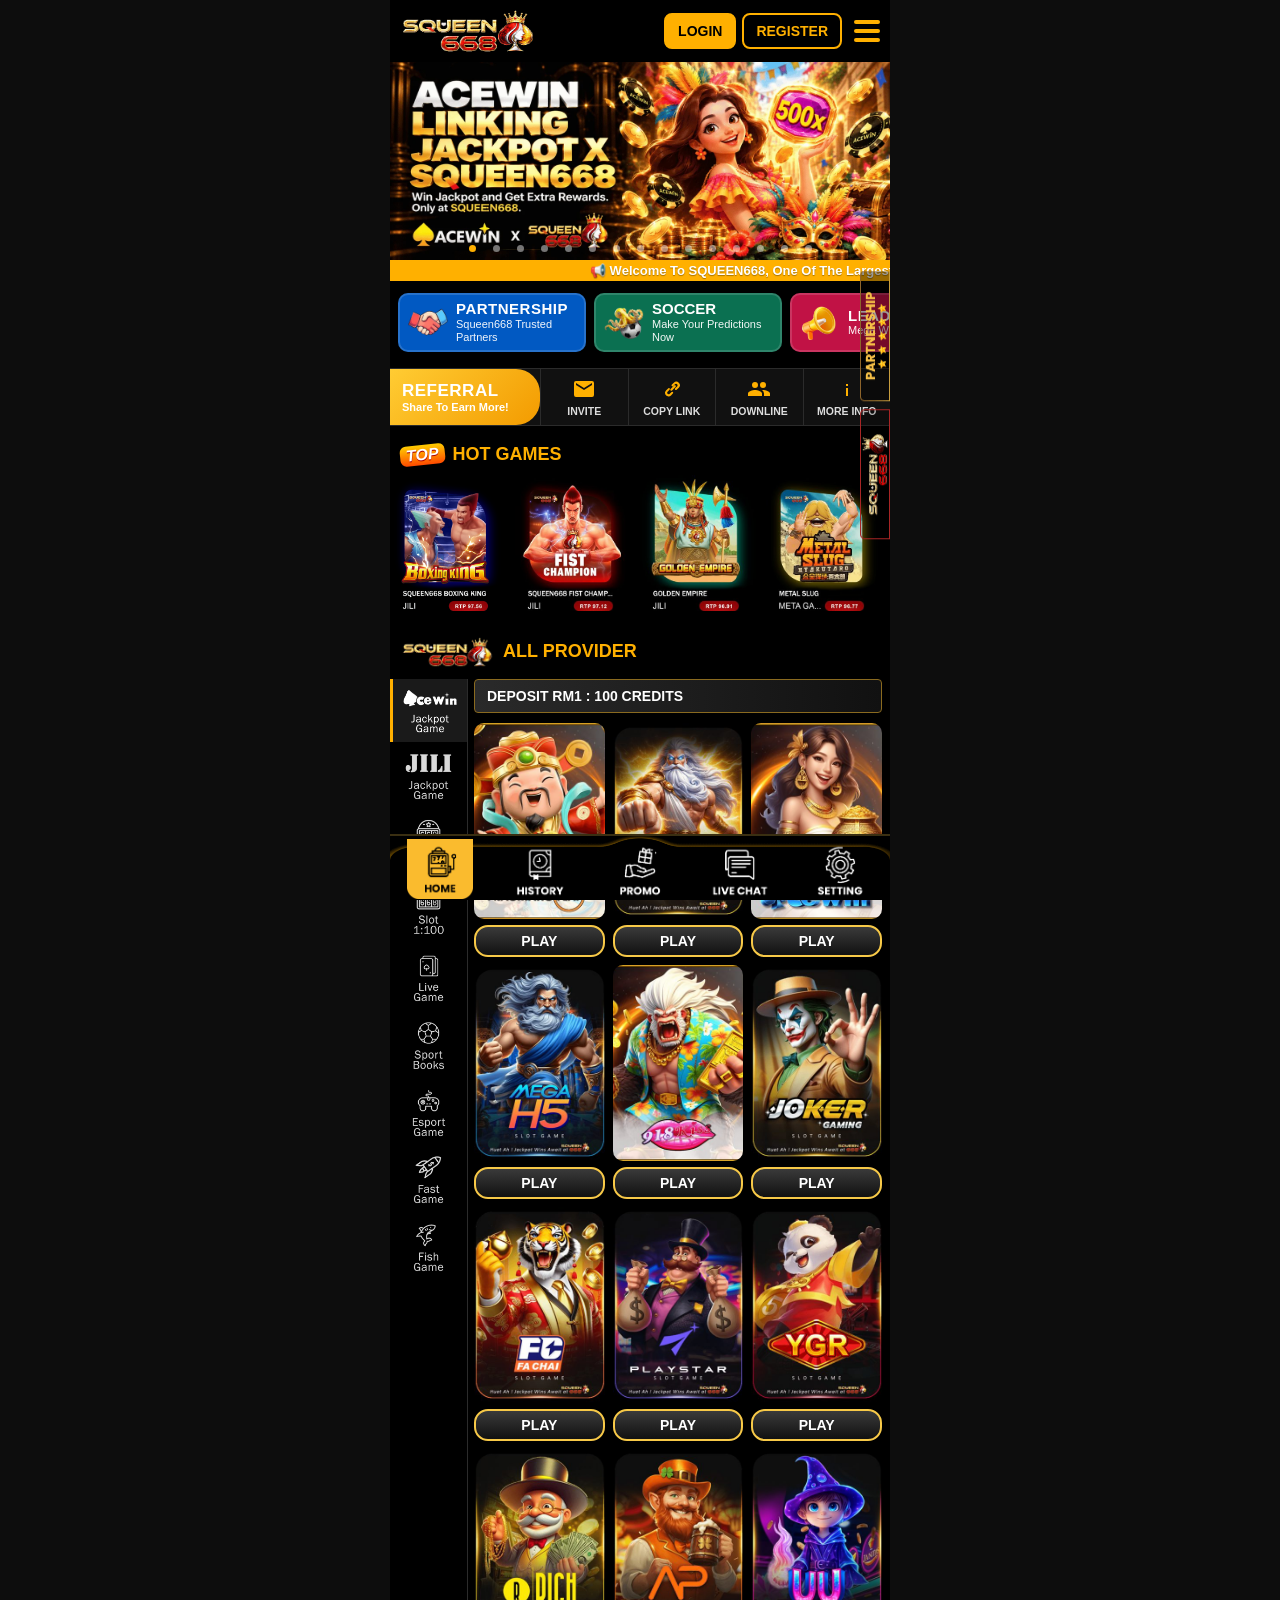
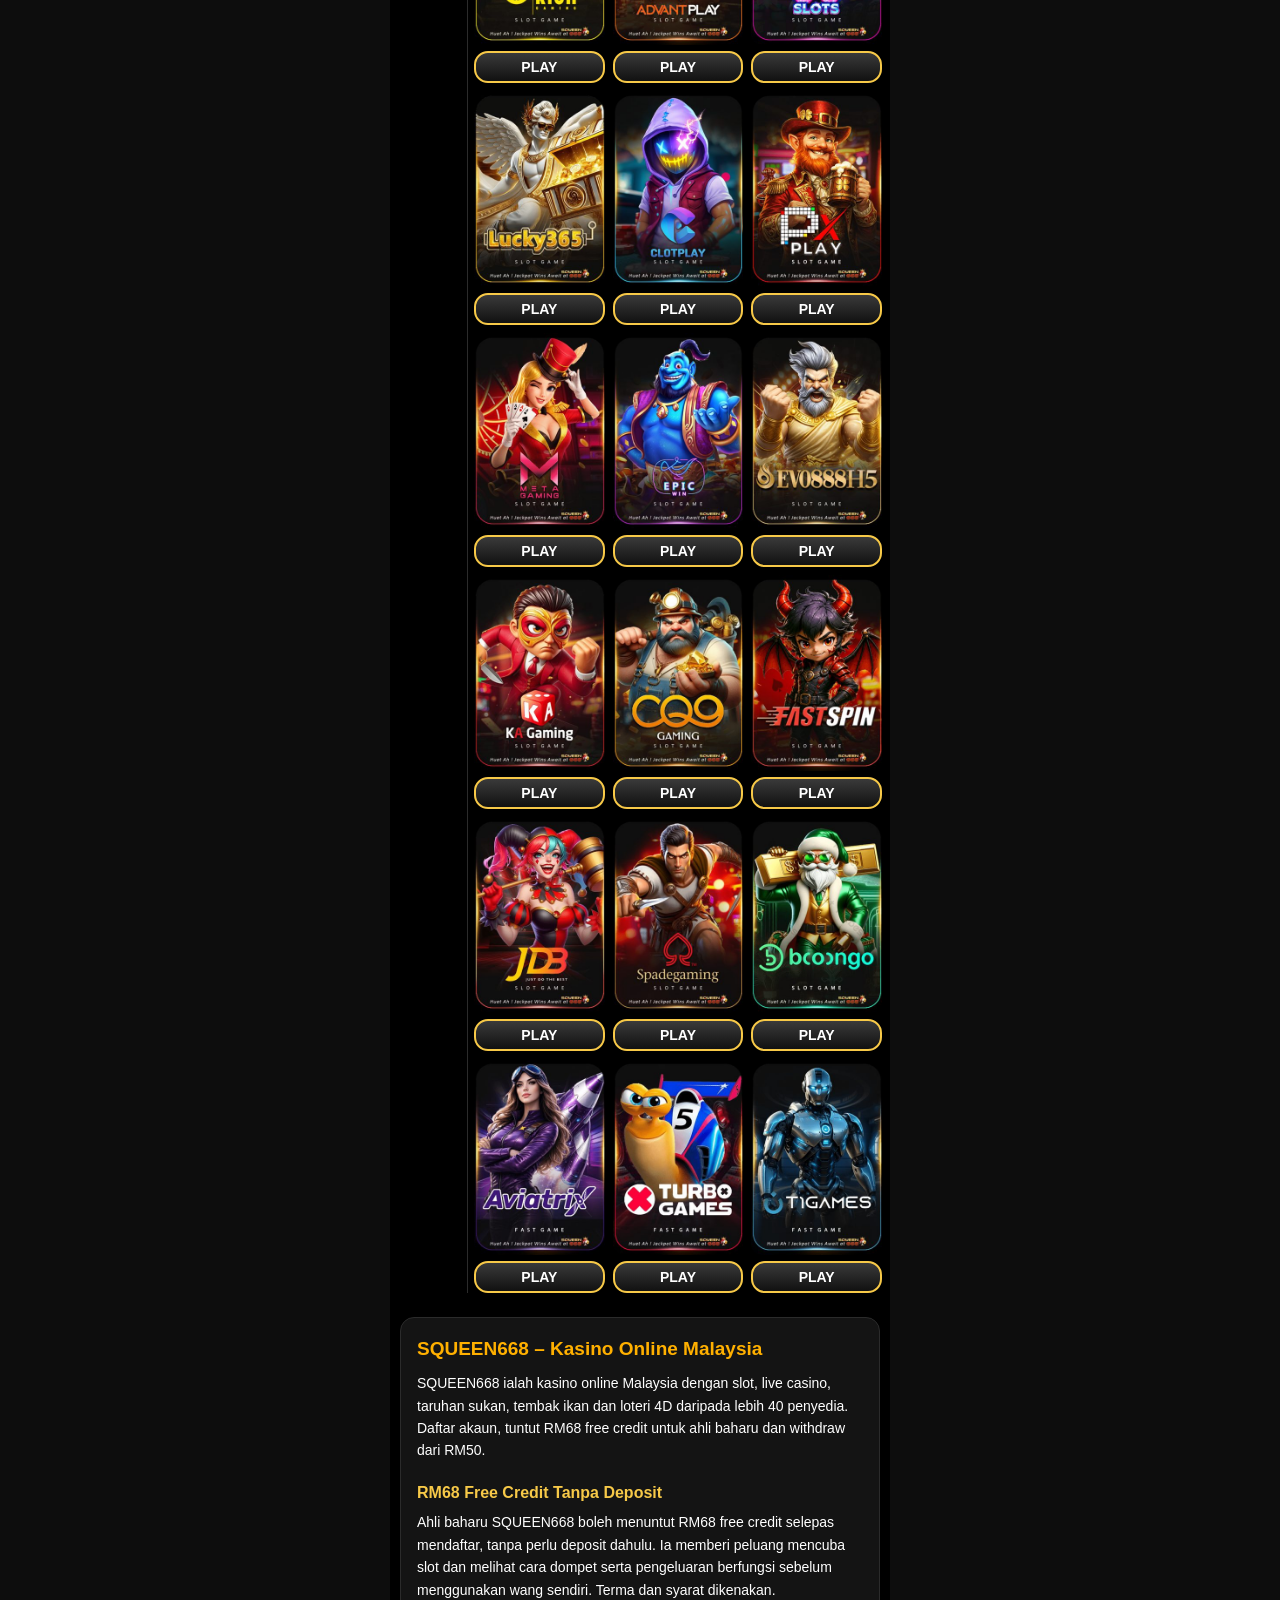
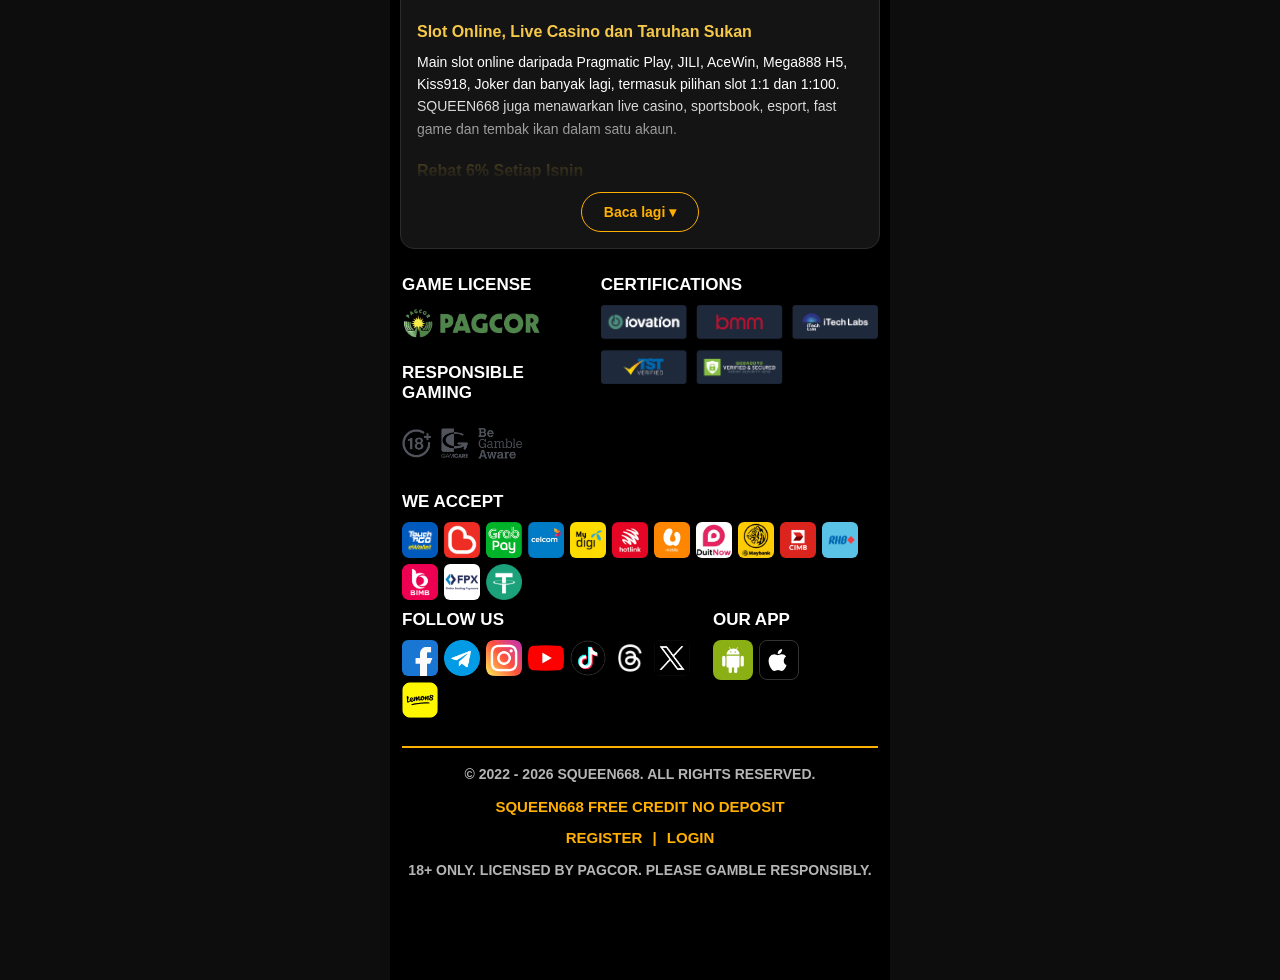
==== index.html @ 11f00fa4 "Add Malay register, deposit, app download and slot guides Co-Authored-By: Claude Opus 5.5 <noreply@a" ====
<!DOCTYPE html>
<html lang="ms">
<head>
  <meta charset="UTF-8">
  <meta name="viewport" content="width=device-width, initial-scale=1, viewport-fit=cover">
  <title>SQUEEN668 – Kasino Online Malaysia | RM68 Free Credit</title>
  <meta name="description" content="SQUEEN668 kasino online Malaysia: slot, live casino, taruhan sukan dan tembak ikan. Daftar dan tuntut RM68 free credit, rebat 6% setiap Isnin, withdraw dari RM50.">
  <meta name="robots" content="index, follow">
  <meta property="og:type" content="website">
  <meta property="og:site_name" content="SQUEEN668">
  <meta property="og:title" content="SQUEEN668 – Kasino Online Malaysia | RM68 Free Credit">
  <meta property="og:description" content="Slot, live casino, taruhan sukan dan tembak ikan. RM68 free credit untuk ahli baharu.">
  <link rel="icon" href="assets/still/logo.png">
  <meta name="theme-color" content="#000000">
  <link rel="stylesheet" href="styles.css">
</head>
<body>
  <main class="app">

    <header class="topbar">
      <a class="logo" href="./" id="logo"><img src="assets/still/logo.png" data-anim="assets/logo.gif" alt="SQUEEN668" width="400" height="143"></a>
      <a class="hbtn solid" data-link="login">LOGIN</a>
      <a class="hbtn" data-link="register">REGISTER</a>
      <a class="menu-btn" data-link="register" aria-label="Menu"><span></span><span></span><span></span></a>
    </header>

    <section class="carousel" aria-label="Promosi">
      <!-- First banner is written here (not only by script.js) so it appears
           with the first paint and the page below it never jumps. -->
      <div class="carousel-track" id="carouselTrack"><a class="slide" href="https://ppg668.cam/register.php?r=BMMTH"><img src="assets/banners/banner-4.webp" alt="Promosi SQUEEN668 1" width="1242" height="500" fetchpriority="high"></a></div>
      <div class="carousel-dots" id="carouselDots"></div>
    </section>

    <div class="marquee" aria-label="Pengumuman"><span>📢 Welcome To SQUEEN668, One Of The Largest Online Casino Platforms In Asia. With Over 10 Years Of Operation, We Offer A Stable System, Smooth Transactions &amp; Secure Gameplay. 🔔 Selamat Datang Ke SQUEEN668, Salah Satu Platform Kasino Online Terbesar Di Asia. Beroperasi Lebih 10 Tahun, Menyediakan Sistem Permainan Stabil, Transaksi Lancar &amp; Keselamatan Terjamin.</span></div>

    <nav class="promo-row" aria-label="Pautan pantas">
      <a class="promo-card" data-link="partnership" style="--c:#0159c2"><img src="assets/promo/promo-partnership.png" alt="" width="40" height="40"><span><b class="spaced">PARTNERSHIP</b><small>Squeen668 Trusted Partners</small></span></a>
      <a class="promo-card" data-link="soccer" style="--c:#0b7051"><img src="assets/promo/promo-soccer.webp" alt="" width="40" height="40"><span><b>SOCCER</b><small>Make Your Predictions Now</small></span></a>
      <a class="promo-card" data-link="leaderboard" style="--c:#c11245"><img src="assets/promo/promo-leaderboard.webp" alt="" width="40" height="40"><span><b class="spaced">LEADERBOARD</b><small>Mega Win, Are You In?</small></span></a>
      <a class="promo-card" data-link="ranking" style="--c:#4c6ceb"><img src="assets/promo/promo-ranking.webp" alt="" width="40" height="40"><span><b>RANKING</b><small>Become Squeen668 Top 30 Hero List!</small></span></a>
      <a class="promo-card" data-link="vip" style="--c:#af8c65"><img src="assets/promo/promo-vip.webp" alt="" width="40" height="40"><span><b>VIP</b><small>Enjoy Our Premium VIP Rewards</small></span></a>
    </nav>

    <section class="referral" aria-label="Referral">
      <div class="ref-title"><b>REFERRAL</b><small>Share To Earn More!</small></div>
      <div class="ref-actions">
        <button id="shareBtn"><svg viewBox="0 0 24 24"><path d="M20 4H4a2 2 0 0 0-2 2v12a2 2 0 0 0 2 2h16a2 2 0 0 0 2-2V6a2 2 0 0 0-2-2zm0 4-8 5-8-5V6l8 5 8-5z"/></svg>INVITE</button>
        <button id="copyBtn"><svg viewBox="0 0 24 24"><path d="M10.6 13.4a1 1 0 0 1 0-1.4l3.5-3.5a1 1 0 1 1 1.4 1.4L12 13.4a1 1 0 0 1-1.4 0zM8.5 19.5a3.5 3.5 0 0 1-2.5-6l2.1-2.1a1 1 0 1 1 1.4 1.4l-2.1 2.1a1.5 1.5 0 0 0 2.1 2.1l2.1-2.1a1 1 0 0 1 1.4 1.4L11 18.5a3.5 3.5 0 0 1-2.5 1zm7.4-6.5a1 1 0 0 1-.7-1.7l2.1-2.1a1.5 1.5 0 0 0-2.1-2.1l-2.1 2.1a1 1 0 0 1-1.4-1.4L13.8 5.7a3.5 3.5 0 0 1 5 5l-2.1 2.1a1 1 0 0 1-.8.2z"/></svg>COPY LINK</button>
        <a data-link="downline"><svg viewBox="0 0 24 24"><path d="M16 11a3 3 0 1 0-3-3 3 3 0 0 0 3 3zm-8 0a3 3 0 1 0-3-3 3 3 0 0 0 3 3zm0 2c-2.3 0-7 1.2-7 3.5V19h14v-2.5C15 14.2 10.3 13 8 13zm8 0h-1a4.6 4.6 0 0 1 2 3.5V19h6v-2.5c0-2.3-4.7-3.5-7-3.5z"/></svg>DOWNLINE</a>
        <a data-link="referralInfo"><svg viewBox="0 0 24 24"><path d="M11 9h2V7h-2zm0 10h2v-8h-2z"/></svg>MORE INFO</a>
      </div>
    </section>

    <section class="block">
      <h2 class="block-title"><span class="top-badge">TOP</span> HOT GAMES</h2>
      <div class="hscroll" id="hotGames"></div>
    </section>

    <section class="block">
      <h2 class="block-title"><img src="assets/still/logo.png" alt="" width="400" height="143" loading="lazy"> ALL PROVIDER</h2>
      <div class="providers">
        <div class="cat-list" id="categories"></div>
        <div class="provider-main">
          <p class="deposit-note">DEPOSIT RM1 : 100 CREDITS</p>
          <div class="game-grid" id="games"></div>
        </div>
      </div>
    </section>

    <!-- Search-engine content, folded behind "Baca lagi" by collapse.js. -->
    <section class="seo">
      <h1>SQUEEN668 – Kasino Online Malaysia</h1>
      <p>SQUEEN668 ialah kasino online Malaysia dengan slot, live casino, taruhan sukan, tembak ikan dan loteri 4D daripada lebih 40 penyedia. Daftar akaun, tuntut RM68 free credit untuk ahli baharu dan withdraw dari RM50.</p>
      <div class="collapsible">
        <h2>RM68 Free Credit Tanpa Deposit</h2>
        <p>Ahli baharu SQUEEN668 boleh menuntut RM68 free credit selepas mendaftar, tanpa perlu deposit dahulu. Ia memberi peluang mencuba slot dan melihat cara dompet serta pengeluaran berfungsi sebelum menggunakan wang sendiri. Terma dan syarat dikenakan.</p>

        <h2>Slot Online, Live Casino dan Taruhan Sukan</h2>
        <p>Main slot online daripada Pragmatic Play, JILI, AceWin, Mega888 H5, Kiss918, Joker dan banyak lagi, termasuk pilihan slot 1:1 dan 1:100. SQUEEN668 juga menawarkan live casino, sportsbook, esport, fast game dan tembak ikan dalam satu akaun.</p>

        <h2>Rebat 6% Setiap Isnin</h2>
        <p>Rebat 6% dikreditkan setiap hari Isnin berdasarkan pertaruhan slot yang layak, sama ada anda menang atau kalah. Kongsi pautan referral anda untuk mendapat ganjaran daripada downline. Semak banner promosi untuk terma terkini.</p>

        <h2>Deposit dengan Touch n Go, DuitNow, FPX dan USDT</h2>
        <p>SQUEEN668 menerima Touch 'n Go eWallet, Boost, GrabPay, DuitNow, FPX dan perbankan online Maybank, CIMB, RHB dan Bank Islam, tambah nilai telco Celcom, Digi, Maxis dan U Mobile, serta USDT. Pengeluaran minimum ialah RM50.</p>

        <h2>Panduan SQUEEN668</h2>
        <ul>
          <li><a href="register">Panduan daftar dan login SQUEEN668</a></li>
          <li><a href="deposit">Panduan deposit dan withdraw SQUEEN668</a></li>
          <li><a href="app-download">Panduan muat turun app SQUEEN668 (APK &amp; iOS)</a></li>
          <li><a href="slot-games">Slot SQUEEN668: Pragmatic Play, JILI, AceWin, Mega888 dan Kiss918</a></li>
        </ul>
      </div>
    </section>

    <footer class="footer">
      <div class="footer-cols">
        <div>
          <h3>GAME LICENSE</h3>
          <img src="assets/pagcor.png" alt="PAGCOR" width="140" height="40" loading="lazy">
          <h3>RESPONSIBLE GAMING</h3>
          <img src="assets/resp.png" alt="18+, GamCare, BeGambleAware" width="467" height="235" loading="lazy" class="resp">
        </div>
        <div>
          <h3>CERTIFICATIONS</h3>
          <img src="assets/cert.png" alt="iovation, bmm, iTech Labs, TST verified, GoDaddy verified and secured" width="1141" height="325" loading="lazy">
        </div>
      </div>
      <h3>WE ACCEPT</h3>
      <div class="icons" id="payments"></div>
      <div class="footer-cols follow-row">
        <div>
          <h3>FOLLOW US</h3>
          <div class="icons" id="socials"></div>
        </div>
        <div>
          <h3>OUR APP</h3>
          <div class="app-btns">
            <a class="app-btn android" data-link="androidApp" aria-label="Android app"><svg viewBox="0 0 24 24"><path d="M6 18a1 1 0 0 0 1 1h1v3.5a1.5 1.5 0 0 0 3 0V19h2v3.5a1.5 1.5 0 0 0 3 0V19h1a1 1 0 0 0 1-1V8H6zM3.5 8A1.5 1.5 0 0 0 2 9.5v7a1.5 1.5 0 0 0 3 0v-7A1.5 1.5 0 0 0 3.5 8zm17 0A1.5 1.5 0 0 0 19 9.5v7a1.5 1.5 0 0 0 3 0v-7A1.5 1.5 0 0 0 20.5 8zm-5-5.8.9-1.6a.3.3 0 0 0-.5-.3l-.9 1.7a6.4 6.4 0 0 0-5 0l-1-1.7a.3.3 0 0 0-.5.3l.9 1.6A5.4 5.4 0 0 0 6 7h12a5.4 5.4 0 0 0-2.5-4.8zM10 5.2a.6.6 0 1 1 .6-.6.6.6 0 0 1-.6.6zm4 0a.6.6 0 1 1 .6-.6.6.6 0 0 1-.6.6z"/></svg></a>
            <a class="app-btn ios" data-link="iosApp" aria-label="iOS app"><svg viewBox="0 0 24 24"><path d="M16.4 12.6c0-2.6 2.1-3.8 2.2-3.9a4.8 4.8 0 0 0-3.8-2c-1.6-.2-3.1.9-3.9.9s-2-.9-3.4-.9a5 5 0 0 0-4.2 2.6c-1.8 3.1-.5 7.7 1.3 10.2.9 1.2 1.9 2.6 3.2 2.6s1.8-.8 3.3-.8 2 .8 3.4.8 2.3-1.3 3.1-2.5a11 11 0 0 0 1.4-2.9 4.5 4.5 0 0 1-2.6-4.1zM13.9 5a4.4 4.4 0 0 0 1-3.2 4.6 4.6 0 0 0-3 1.5 4.3 4.3 0 0 0-1.1 3.1A3.8 3.8 0 0 0 13.9 5z"/></svg></a>
          </div>
        </div>
      </div>
      <p class="copyright">© 2022 - 2026 SQUEEN668. ALL RIGHTS RESERVED.</p>
      <p class="tagline">SQUEEN668 FREE CREDIT NO DEPOSIT</p>
      <p class="links"><a data-link="register">REGISTER</a> | <a data-link="login">LOGIN</a></p>
      <p class="footer-note">18+ ONLY. LICENSED BY PAGCOR. PLEASE GAMBLE RESPONSIBLY.</p>
    </footer>
  </main>

  <div class="side-tabs">
    <a data-link="partnership"><img src="assets/float-partnership.png" alt="Partnership" width="60" height="259"></a>
    <a data-link="partnership"><img src="assets/float-sq.png" alt="SQUEEN668" width="60" height="260"></a>
  </div>

  <nav class="bottom-nav">
    <a href="./" class="on"><img src="assets/still/nav1-on.png" data-anim="assets/nav/nav1-on.gif" alt="Home" width="277" height="251"></a>
    <a data-link="history"><img src="assets/still/nav2.png" data-anim="assets/nav/nav2.gif" alt="History" width="277" height="251"></a>
    <a data-link="promo"><img src="assets/still/nav3.png" data-anim="assets/nav/nav3.gif" alt="Promo" width="277" height="251"></a>
    <a data-link="liveChat"><img src="assets/still/nav4.png" data-anim="assets/nav/nav4.gif" alt="Live chat" width="277" height="251"></a>
    <a data-link="settings"><img src="assets/still/nav5.png" data-anim="assets/nav/nav5.gif" alt="Setting" width="277" height="251"></a>
  </nav>

  <div class="toast" id="toast" role="status"></div>

  <script src="config.js"></script>
  <script src="script.js"></script>
  <script src="collapse.js"></script>
  <script src="animate.js"></script>
</body>
</html>
---- styles.css ----
:root {
  --bg: #000;
  --panel: #141414;
  --line: #2b2b2b;
  --gold: #ffb000;
  --gold-soft: #f7c948;
  --text: #fff;
  --muted: #b5b5b5;
  --app-width: 500px;
  --nav-height: 66px;
}

* { box-sizing: border-box; margin: 0; padding: 0; }

html { scroll-behavior: smooth; }

body {
  font-family: "Segoe UI", Arial, Helvetica, sans-serif;
  background: #0d0d0d;
  color: var(--text);
  -webkit-tap-highlight-color: transparent;
}

a { color: inherit; text-decoration: none; }
button { font: inherit; color: inherit; cursor: pointer; border: 0; background: none; }
img { display: block; max-width: 100%; height: auto; }

.app {
  display: block;
  max-width: var(--app-width);
  margin: 0 auto;
  min-height: 100vh;
  background: var(--bg);
  padding-bottom: calc(var(--nav-height) + 16px + env(safe-area-inset-bottom));
  overflow-x: hidden;
}

/* ---------- Top bar ---------- */
.topbar {
  position: sticky;
  top: 0;
  z-index: 30;
  display: flex;
  align-items: center;
  gap: 6px;
  padding: 6px 8px;
  min-height: 62px;
  background: #000;
}
.logo { margin-right: auto; }
.logo img { height: 50px; width: auto; }
.hbtn { padding: 8px 12px; border: 2px solid var(--gold); border-radius: 8px; color: var(--gold); font-size: 14px; font-weight: 800; white-space: nowrap; }
.hbtn.solid { background: var(--gold); color: #000; }
.menu-btn { display: grid; gap: 5px; padding: 6px 2px 6px 6px; }
.menu-btn span { display: block; width: 26px; height: 4px; border-radius: 2px; background: var(--gold); }

/* ---------- Carousel ---------- */
.carousel { position: relative; }
.carousel-track { display: flex; overflow-x: auto; scroll-snap-type: x mandatory; scrollbar-width: none; }
.carousel-track::-webkit-scrollbar { display: none; }
.slide { flex: 0 0 100%; min-width: 0; scroll-snap-align: start; aspect-ratio: 1198 / 475; overflow: hidden; }
.slide img { width: 100%; height: 100%; max-width: none; object-fit: cover; }
.carousel-dots { position: absolute; bottom: 0; left: 0; right: 0; display: flex; justify-content: center; flex-wrap: wrap; }
/* Small dot, but a 24px tap area around it. */
.carousel-dots button { width: 24px; height: 24px; padding: 8.5px; border-radius: 50%; background-color: rgba(255, 255, 255, .45); background-clip: content-box; }
.carousel-dots button.active { background-color: var(--gold); }

/* ---------- Marquee ---------- */
.marquee { background: var(--gold); color: #fff; overflow: hidden; white-space: nowrap; font-size: 13px; font-weight: 700; padding: 3px 0; text-shadow: 0 1px 1px rgba(0, 0, 0, .35); }
.marquee span { display: inline-block; padding-left: 40%; animation: marquee 45s linear infinite; }
@keyframes marquee { to { transform: translateX(-100%); } }

/* ---------- Quick links ---------- */
.promo-row { display: flex; gap: 8px; overflow-x: auto; padding: 12px 8px; scrollbar-width: none; }
.promo-row::-webkit-scrollbar { display: none; }
.promo-card { flex: 0 0 188px; display: flex; align-items: center; gap: 8px; padding: 8px 10px; border-radius: 10px; background: var(--c); box-shadow: inset 0 0 0 2px rgba(255, 255, 255, .15); }
.promo-card img { width: 40px; height: 40px; object-fit: contain; flex-shrink: 0; }
.promo-card b { display: block; font-size: 15px; line-height: 1.1; }
.promo-card b.spaced { letter-spacing: .5px; }
.promo-card small { display: block; font-size: 11px; line-height: 1.2; opacity: .95; }

/* ---------- Referral bar ---------- */
.referral { display: flex; margin: 4px 0 0; background: #111; border-top: 1px solid var(--line); border-bottom: 1px solid var(--line); }
.ref-title { flex: 0 0 30%; display: flex; flex-direction: column; justify-content: center; padding: 10px 12px; background: linear-gradient(135deg, #ffcc33, #f39b00); color: #fff; border-radius: 0 24px 24px 0; }
.ref-title b { font-size: 17px; letter-spacing: .5px; }
.ref-title small { font-size: 11px; font-weight: 700; }
.ref-actions { flex: 1; display: grid; grid-template-columns: repeat(4, 1fr); }
.ref-actions > * { display: flex; flex-direction: column; align-items: center; justify-content: center; gap: 4px; padding: 8px 2px; font-size: 10.5px; white-space: nowrap; font-weight: 700; color: #ddd; border-left: 1px solid var(--line); }
.ref-actions svg { width: 24px; height: 24px; fill: var(--gold); }
.ref-actions > :hover { background: #1c1c1c; }

/* ---------- Game sections ---------- */
.block { margin-top: 18px; }
.block-title { display: flex; align-items: center; gap: 8px; padding: 0 10px 10px; font-size: 18px; font-weight: 700; color: var(--gold); }
.block-title img { height: 34px; width: auto; }
.top-badge { background: linear-gradient(180deg, #ffcc00, #ff4a00); color: #fff; font-size: 16px; font-style: italic; font-weight: 900; padding: 1px 6px; border-radius: 6px; transform: rotate(-6deg); text-shadow: 0 1px 0 #a00; }
.hscroll { display: flex; gap: 10px; overflow-x: auto; padding: 0 10px 6px; scroll-snap-type: x proximity; scrollbar-width: none; }
.hscroll::-webkit-scrollbar { display: none; }
.hot { flex: 0 0 24%; scroll-snap-align: start; }

.providers { display: flex; gap: 6px; padding-right: 8px; }
.cat-list { flex: 0 0 78px; display: grid; align-content: start; gap: 2px; border-right: 1px solid var(--line); }
.cat { display: block; padding: 4px 6px; opacity: .85; }
.cat.on { opacity: 1; background: #1a1a1a; border-left: 3px solid var(--gold); }
.cat img { width: 100%; height: auto; }
.provider-main { flex: 1; min-width: 0; }
.deposit-note { margin-bottom: 10px; padding: 8px 12px; border: 1px solid #8a6a1f; border-radius: 4px; background: linear-gradient(90deg, #2a2a2a, #111); font-size: 14px; font-weight: 800; }
.game-grid { display: grid; grid-template-columns: repeat(3, 1fr); gap: 8px; }
.game { display: block; }
.game img { width: 100%; aspect-ratio: 2 / 3; object-fit: cover; border-radius: 10px; }
.play { display: block; margin-top: 6px; padding: 6px 0; border: 2px solid var(--gold-soft); border-radius: 14px; background: linear-gradient(180deg, #3a3a3a, #111); text-align: center; font-size: 14px; font-weight: 800; }
.hot, .cat, .game, .promo-card { transition: transform .1s, filter .15s; }
.hot:hover, .game:hover, .promo-card:hover { filter: brightness(1.12); }
.game:active, .promo-card:active { transform: scale(.97); }

/* ---------- Keyword text ---------- */
.seo { margin: 24px 10px 0; padding: 16px; border: 1px solid var(--line); border-radius: 14px; background: var(--panel); font-size: 14px; line-height: 1.6; }
.seo h1 { font-size: 19px; margin-bottom: 8px; color: var(--gold); }
.seo h2 { font-size: 16px; color: var(--gold-soft); margin: 18px 0 6px; }
.seo a { color: var(--gold); text-decoration: underline; }
.seo ol, .seo ul { padding-left: 20px; }
.seo ul { list-style: disc; }
.seo li { margin-bottom: 6px; }
.guide { margin-top: 14px; }
.guide .crumbs { font-size: 12px; color: var(--muted); margin-bottom: 8px; }
.guide .crumbs a { color: var(--muted); }
.guide-btns { display: grid; grid-template-columns: 1fr 1fr; gap: 10px; margin-top: 18px; }
.guide-btns .hbtn { text-align: center; padding: 12px; text-decoration: none; }
.guide-btns .hbtn.solid { color: #000; }

/* Long sections fold to a preview; collapse.js adds the toggle button. */
.collapsible { position: relative; max-height: 320px; overflow: hidden; }
.collapsible:not(.open)::after { content: ""; position: absolute; left: 0; right: 0; bottom: 0; height: 90px; background: linear-gradient(rgba(20, 20, 20, 0), var(--panel)); pointer-events: none; }
.collapsible.open { max-height: none; }
.toggle-btn { display: block; margin: 10px auto 0; padding: 8px 22px; border: 1px solid var(--gold); border-radius: 20px; color: var(--gold); font-size: 14px; font-weight: 700; }
.toggle-btn:hover { background: rgba(255, 176, 0, .1); }

/* ---------- Footer ---------- */
.footer { padding: 26px 12px 20px; }
.footer h3 { font-size: 17px; font-weight: 800; margin: 18px 0 10px; }
.footer-cols { display: grid; grid-template-columns: 1fr 1.5fr; gap: 14px; }
.footer-cols h3:first-child { margin-top: 0; }
.footer-cols .resp { max-width: 120px; }
.icons { display: flex; flex-wrap: wrap; gap: 6px; }
.icons img { width: 36px; height: 36px; object-fit: contain; border-radius: 6px; }
.follow-row { grid-template-columns: 1.8fr 1fr; margin-top: 10px; }
.app-btns { display: flex; gap: 6px; }
.app-btn { display: grid; place-items: center; width: 40px; height: 40px; border-radius: 8px; }
.app-btn svg { width: 26px; height: 26px; fill: #fff; }
.app-btn.android { background: #8bb016; }
.app-btn.ios { background: #000; border: 1px solid #333; }
.copyright { margin-top: 28px; padding-top: 18px; border-top: 2px solid var(--gold); text-align: center; font-size: 14px; color: var(--muted); font-weight: 700; }
.tagline { margin-top: 16px; text-align: center; font-size: 15px; font-weight: 800; color: var(--gold); }
.links { margin-top: 14px; text-align: center; font-size: 15px; font-weight: 800; color: var(--gold); }
.links a { padding: 4px 6px; }
.footer-note { margin-top: 16px; text-align: center; font-size: 14px; color: var(--muted); font-weight: 600; }

/* ---------- Floating side tabs ---------- */
.side-tabs { position: fixed; right: max(0px, calc(50% - var(--app-width) / 2)); top: 45%; transform: translateY(-50%); z-index: 20; display: grid; gap: 8px; }
.side-tabs img { width: 30px; height: auto; }

/* ---------- Bottom nav ---------- */
.bottom-nav {
  position: fixed;
  left: 50%;
  bottom: 0;
  transform: translateX(-50%);
  z-index: 40;
  width: 100%;
  max-width: var(--app-width);
  height: calc(var(--nav-height) + env(safe-area-inset-bottom));
  padding-bottom: env(safe-area-inset-bottom);
  display: grid;
  grid-template-columns: repeat(5, 1fr);
  background: #000 url("assets/footer-bg.png") center top / 100% var(--nav-height) no-repeat;
  border-top: 2px solid #3a2f12;
}
.bottom-nav a { display: grid; place-items: center; height: var(--nav-height); transition: filter .15s, transform .1s; }
.bottom-nav img { height: calc(var(--nav-height) - 6px); width: auto; }
.bottom-nav a:active { transform: scale(.95); }

/* ---------- Toast ---------- */
.toast { position: fixed; left: 50%; bottom: calc(var(--nav-height) + 24px); transform: translateX(-50%); z-index: 50; background: rgba(40, 40, 40, .95); color: #fff; padding: 10px 18px; border-radius: 20px; font-size: 14px; opacity: 0; pointer-events: none; transition: opacity .2s; }
.toast.show { opacity: 1; }

@media (max-width: 380px) {
  .hbtn { padding: 7px 8px; font-size: 13px; }
  .logo img { height: 42px; }
}

@media (prefers-reduced-motion: reduce) {
  .marquee span { animation: none; padding-left: 12px; }
}
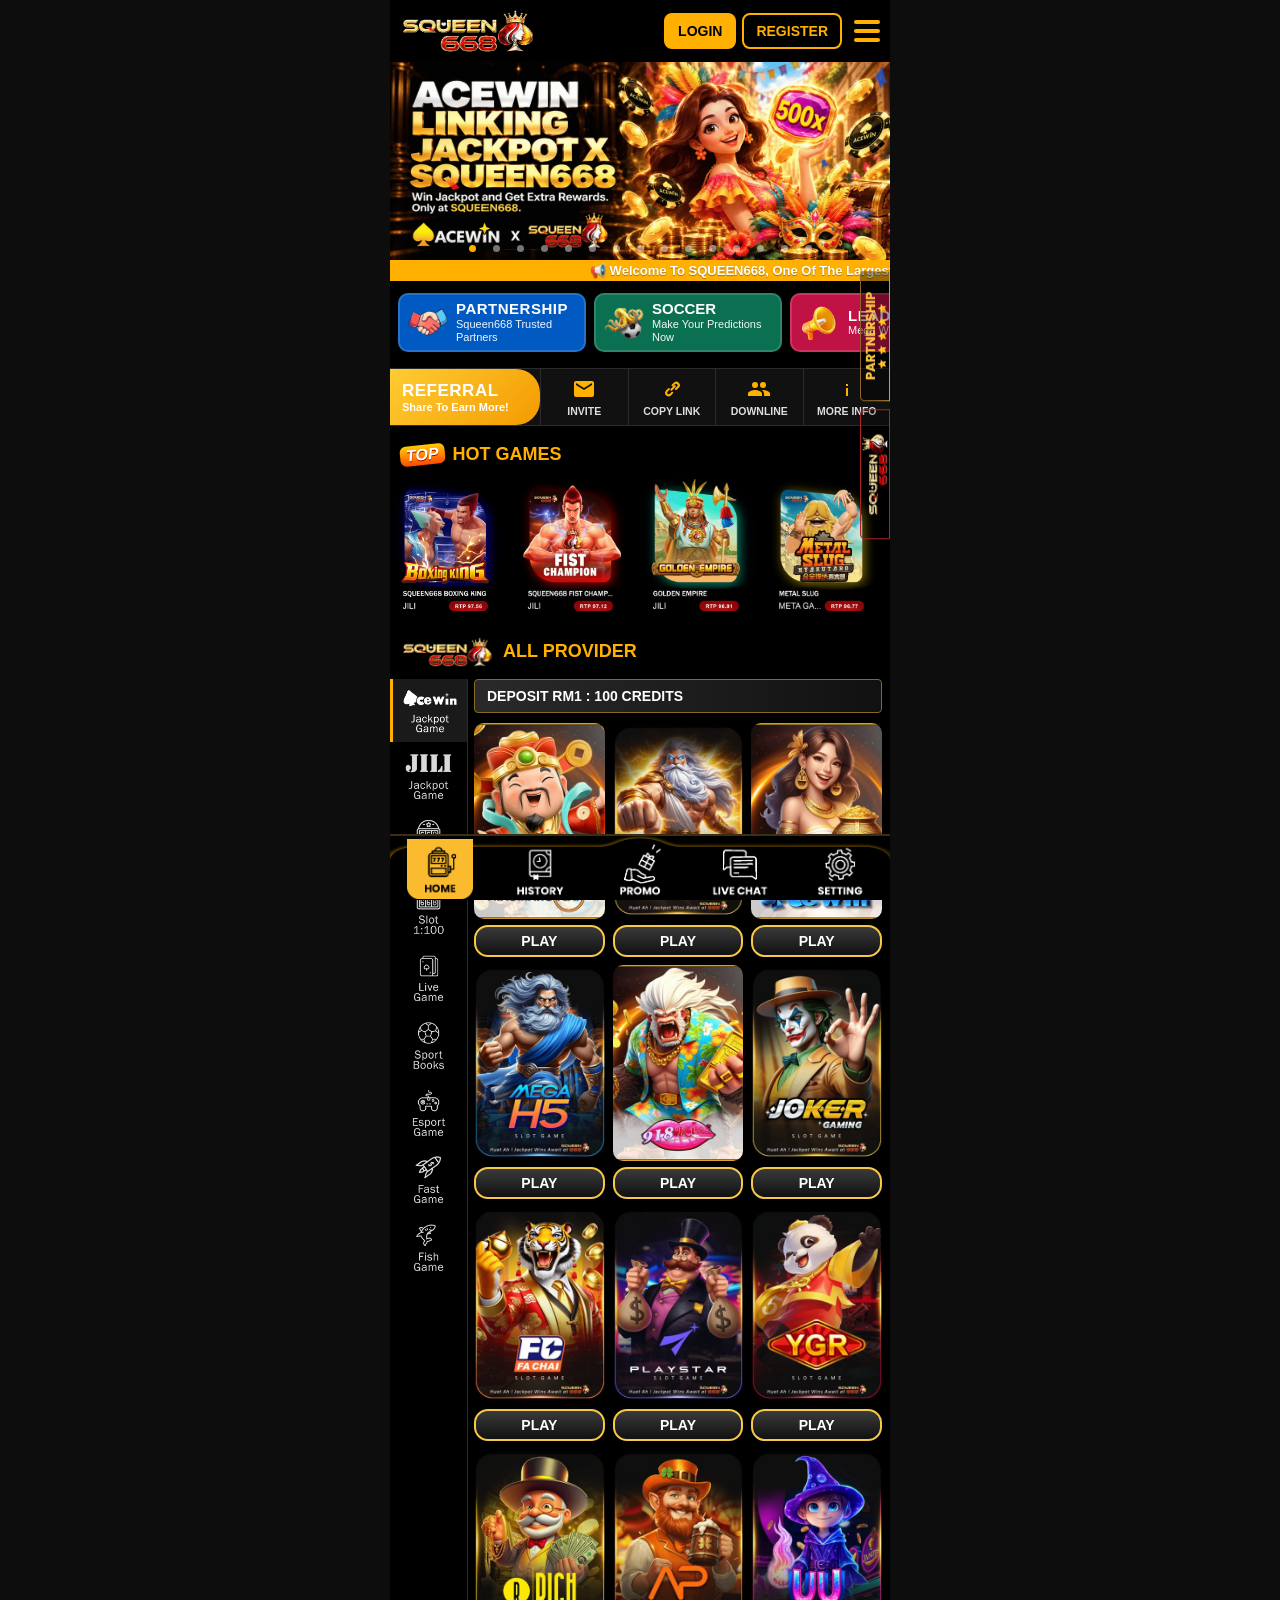
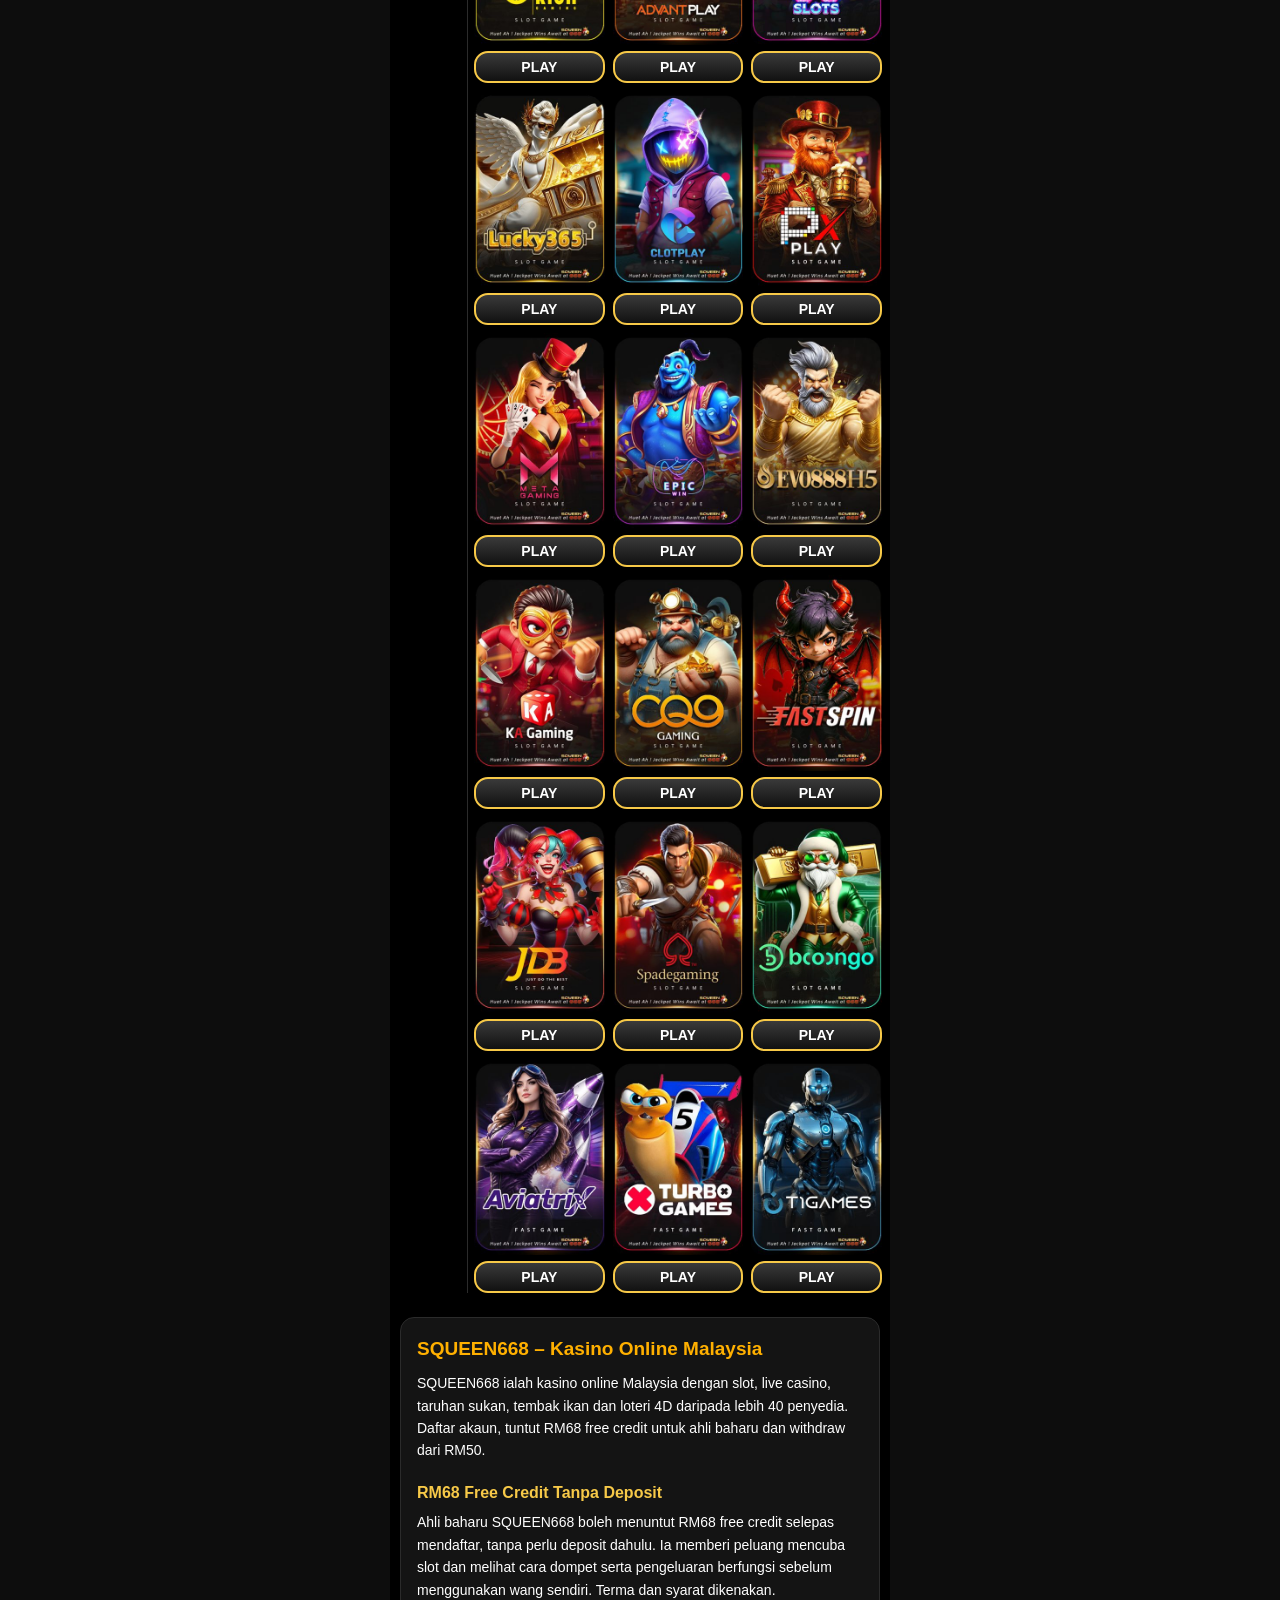
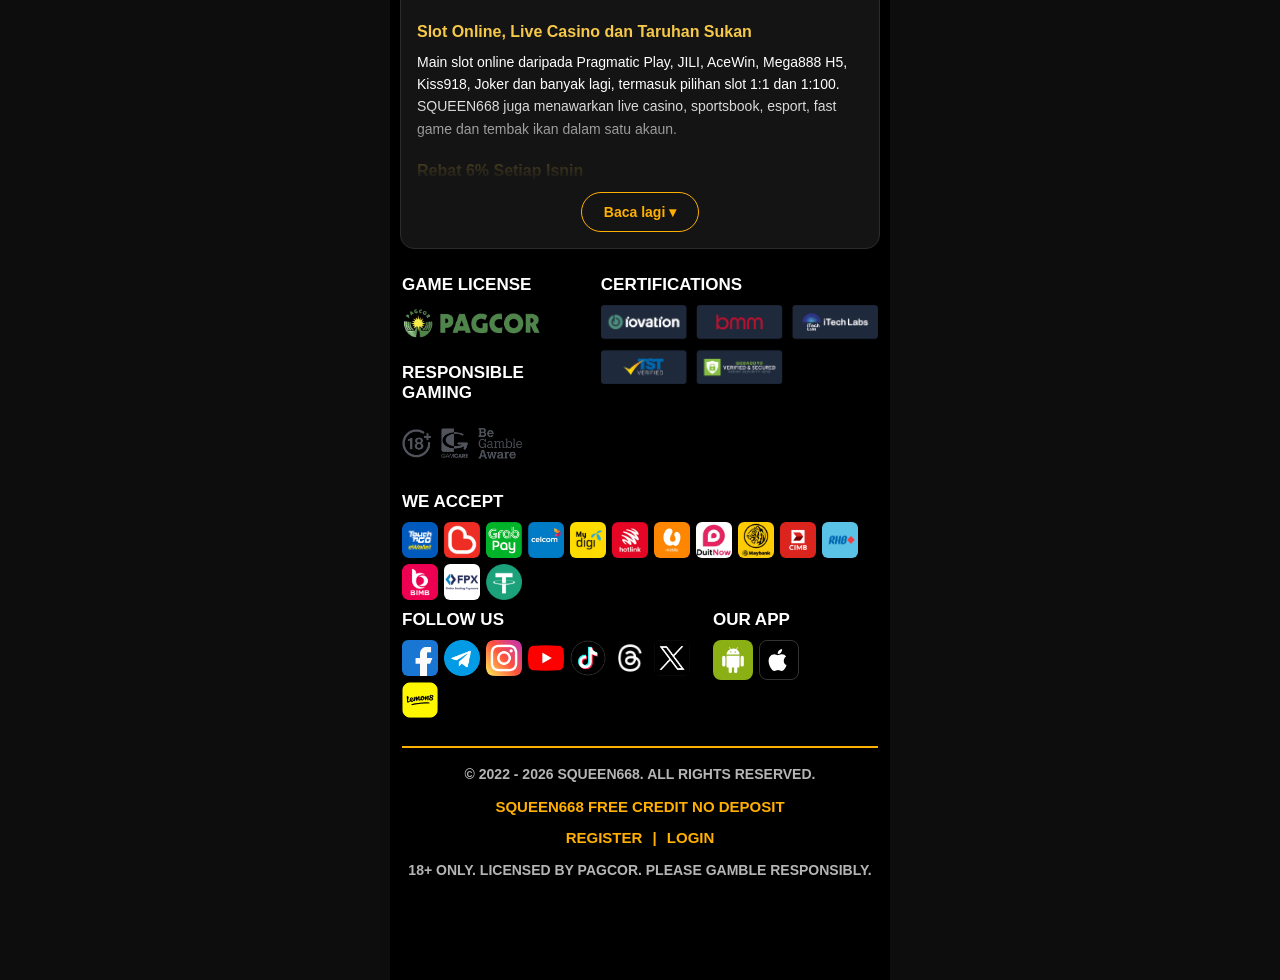
==== commit 9fc80011: "Add canonical URLs, sitemap and robots.txt for squeen668.online Co-Authored-By: Claude Opus 5.5 <nor" ====
--- a/index.html
+++ b/index.html
@@ -6,12 +6,16 @@
   <title>SQUEEN668 – Kasino Online Malaysia | RM68 Free Credit</title>
   <meta name="description" content="SQUEEN668 kasino online Malaysia: slot, live casino, taruhan sukan dan tembak ikan. Daftar dan tuntut RM68 free credit, rebat 6% setiap Isnin, withdraw dari RM50.">
   <meta name="robots" content="index, follow">
+  <link rel="canonical" href="https://www.squeen668.online/">
   <meta property="og:type" content="website">
   <meta property="og:site_name" content="SQUEEN668">
   <meta property="og:title" content="SQUEEN668 – Kasino Online Malaysia | RM68 Free Credit">
   <meta property="og:description" content="Slot, live casino, taruhan sukan dan tembak ikan. RM68 free credit untuk ahli baharu.">
+  <meta property="og:url" content="https://www.squeen668.online/">
+  <meta property="og:image" content="https://www.squeen668.online/assets/banners/banner-4.webp">
   <link rel="icon" href="assets/still/logo.png">
   <meta name="theme-color" content="#000000">
+  <link rel="preload" as="image" href="assets/banners/banner-4.webp" fetchpriority="high">
   <link rel="stylesheet" href="styles.css">
 </head>
 <body>
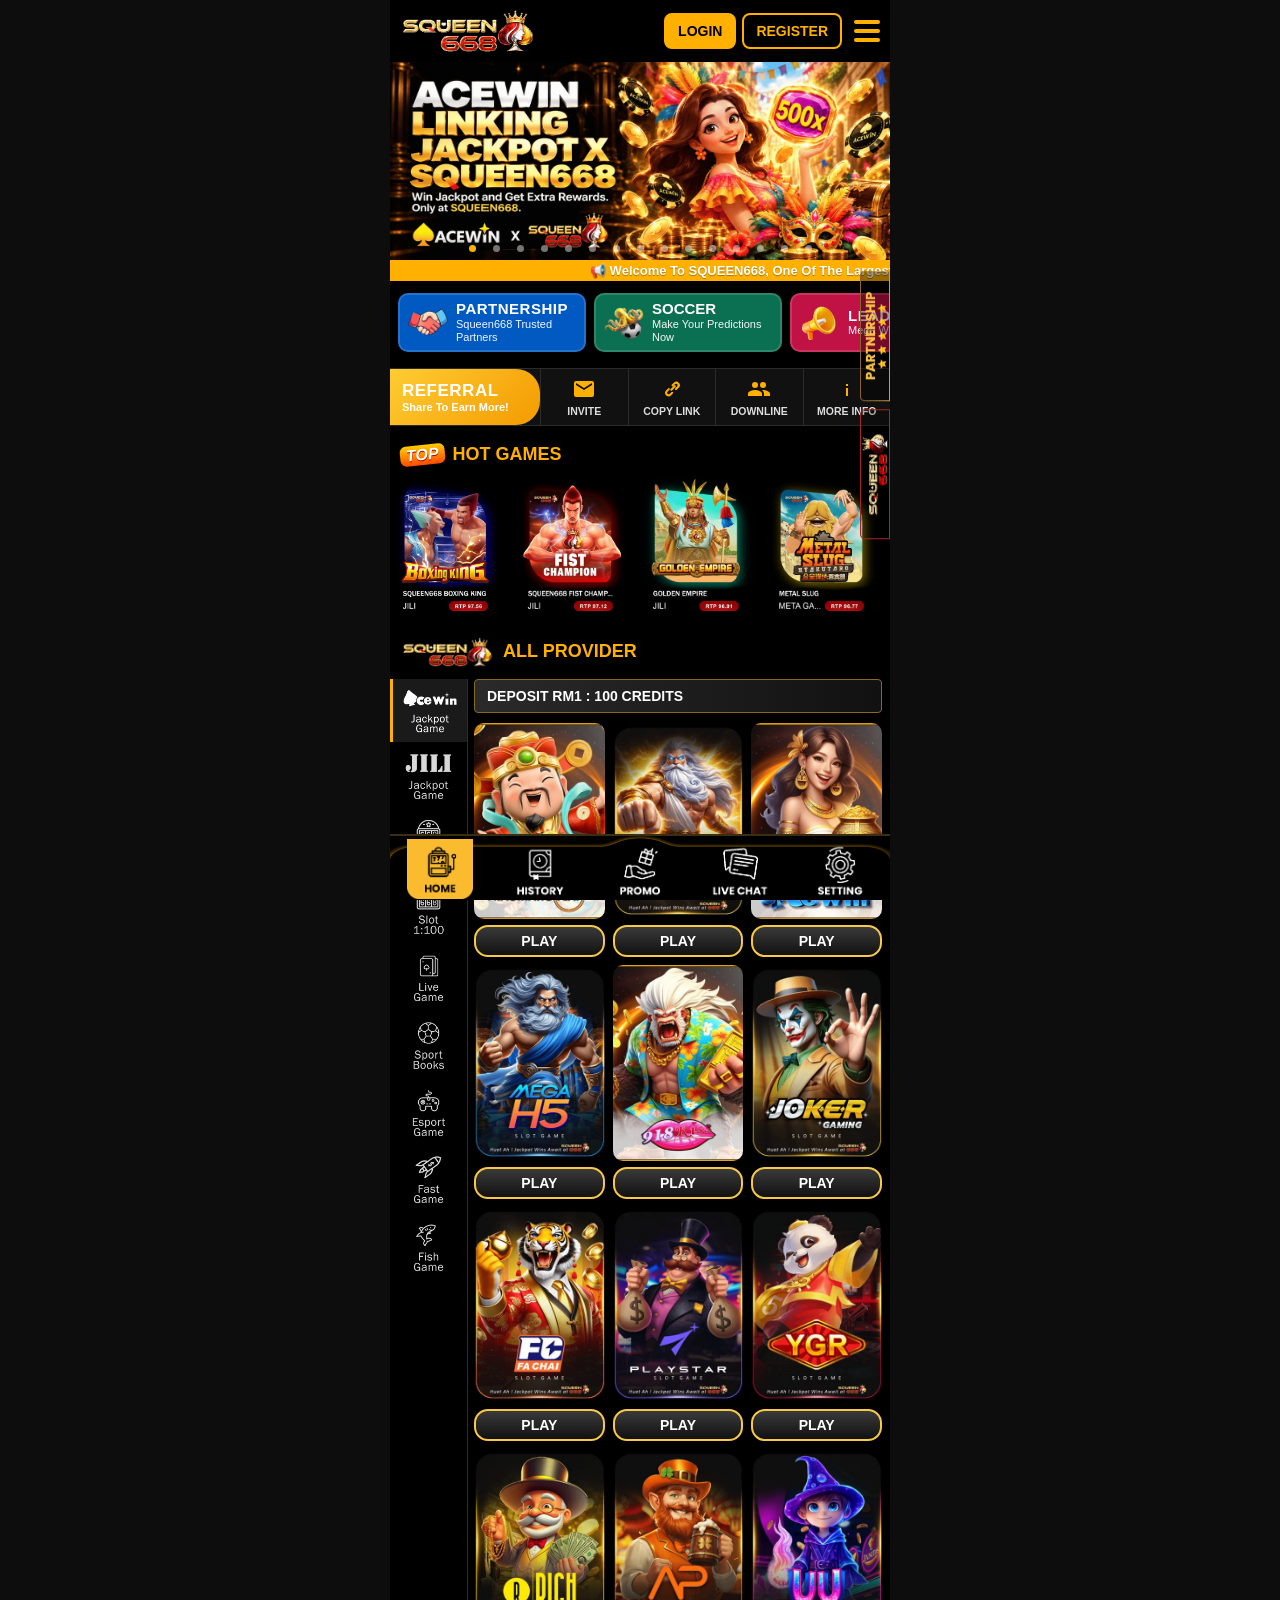
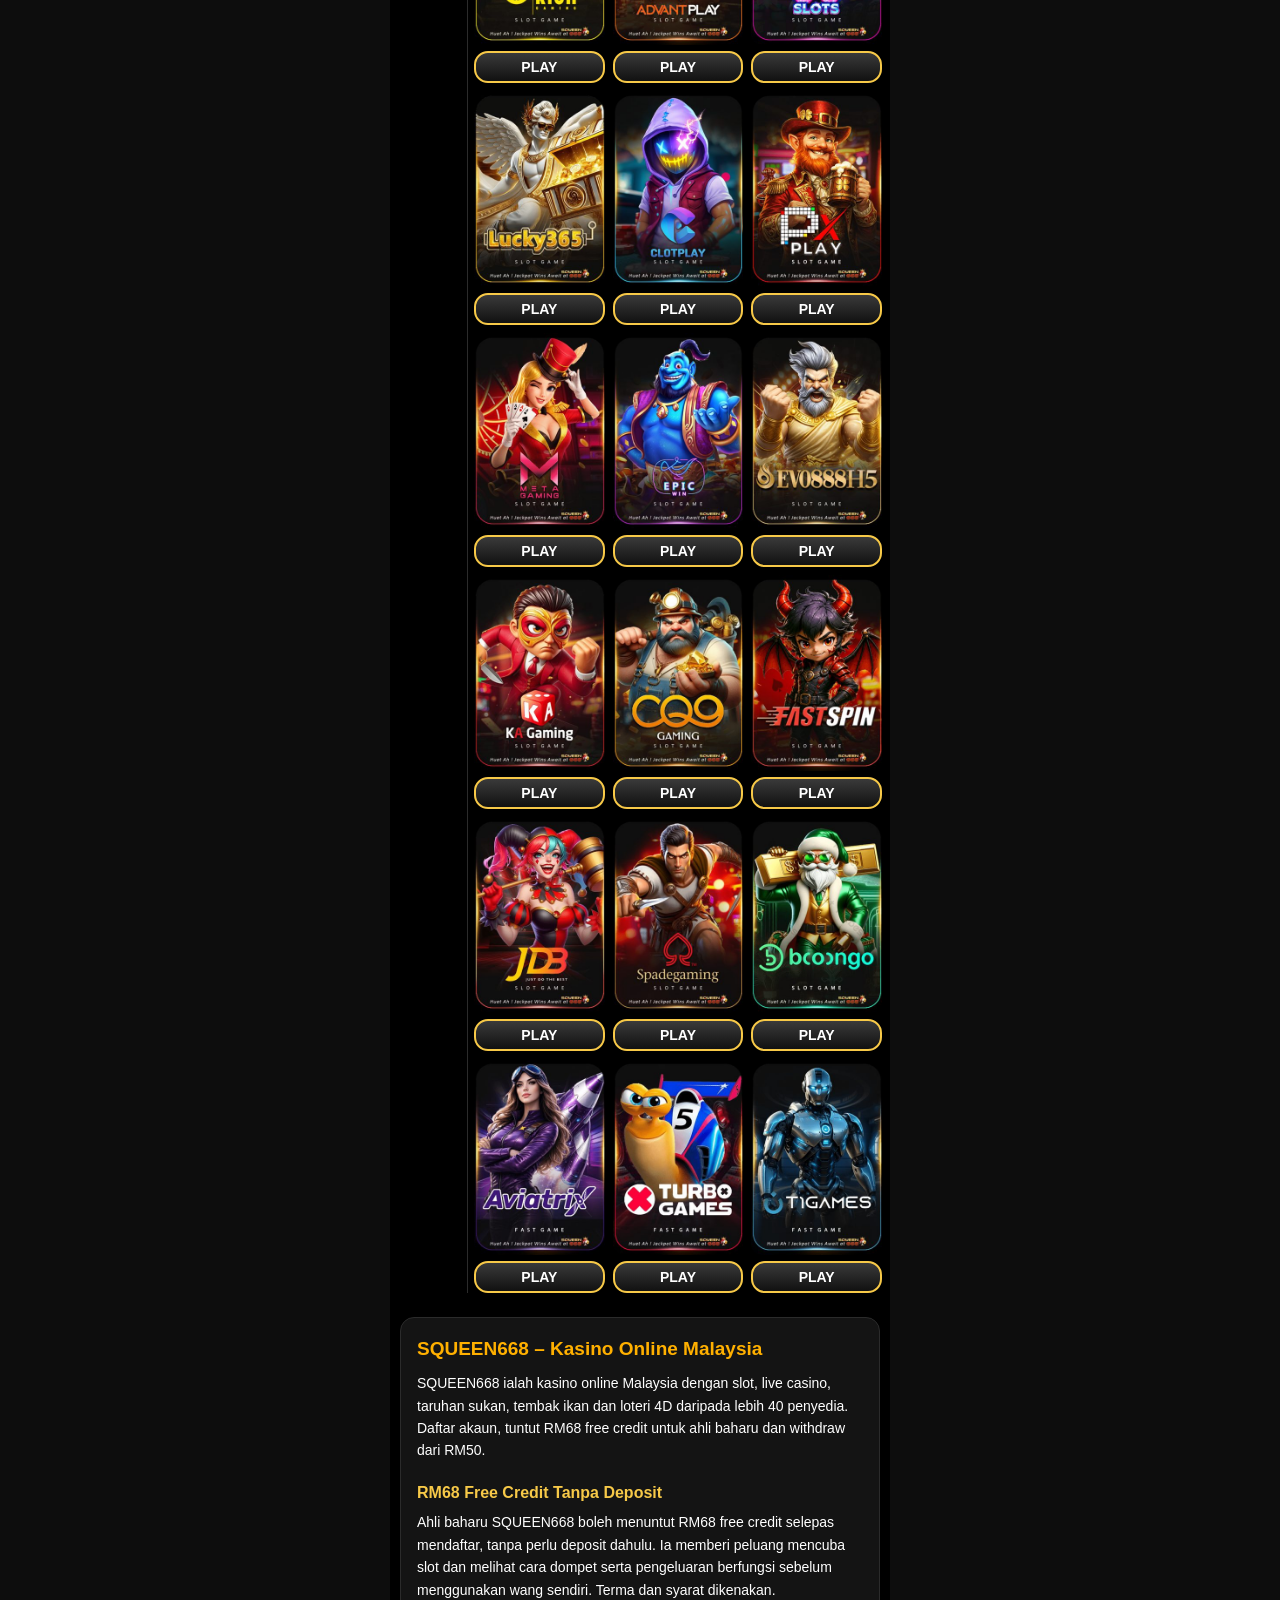
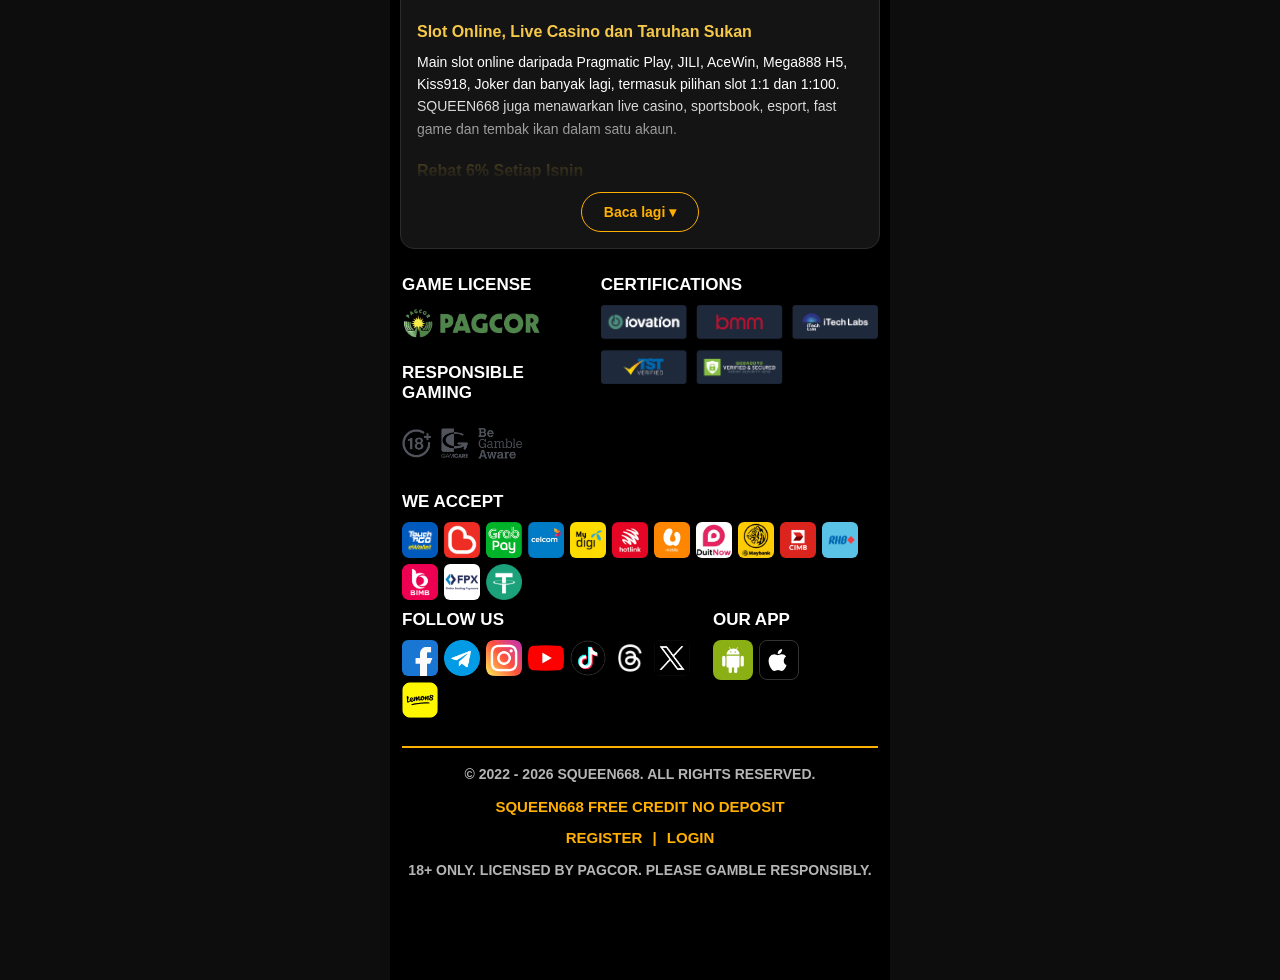
==== commit ef3e0664: "Add Google Search Console verification tag Co-Authored-By: Claude Opus 5.5 <noreply@anthropic.com>" ====
--- a/index.html
+++ b/index.html
@@ -6,6 +6,7 @@
   <title>SQUEEN668 – Kasino Online Malaysia | RM68 Free Credit</title>
   <meta name="description" content="SQUEEN668 kasino online Malaysia: slot, live casino, taruhan sukan dan tembak ikan. Daftar dan tuntut RM68 free credit, rebat 6% setiap Isnin, withdraw dari RM50.">
   <meta name="robots" content="index, follow">
+  <meta name="google-site-verification" content="bJT4TXZFRRyL6k5MycnLDMoRs_v70xKZ5DICl1USUM4">
   <link rel="canonical" href="https://www.squeen668.online/">
   <meta property="og:type" content="website">
   <meta property="og:site_name" content="SQUEEN668">
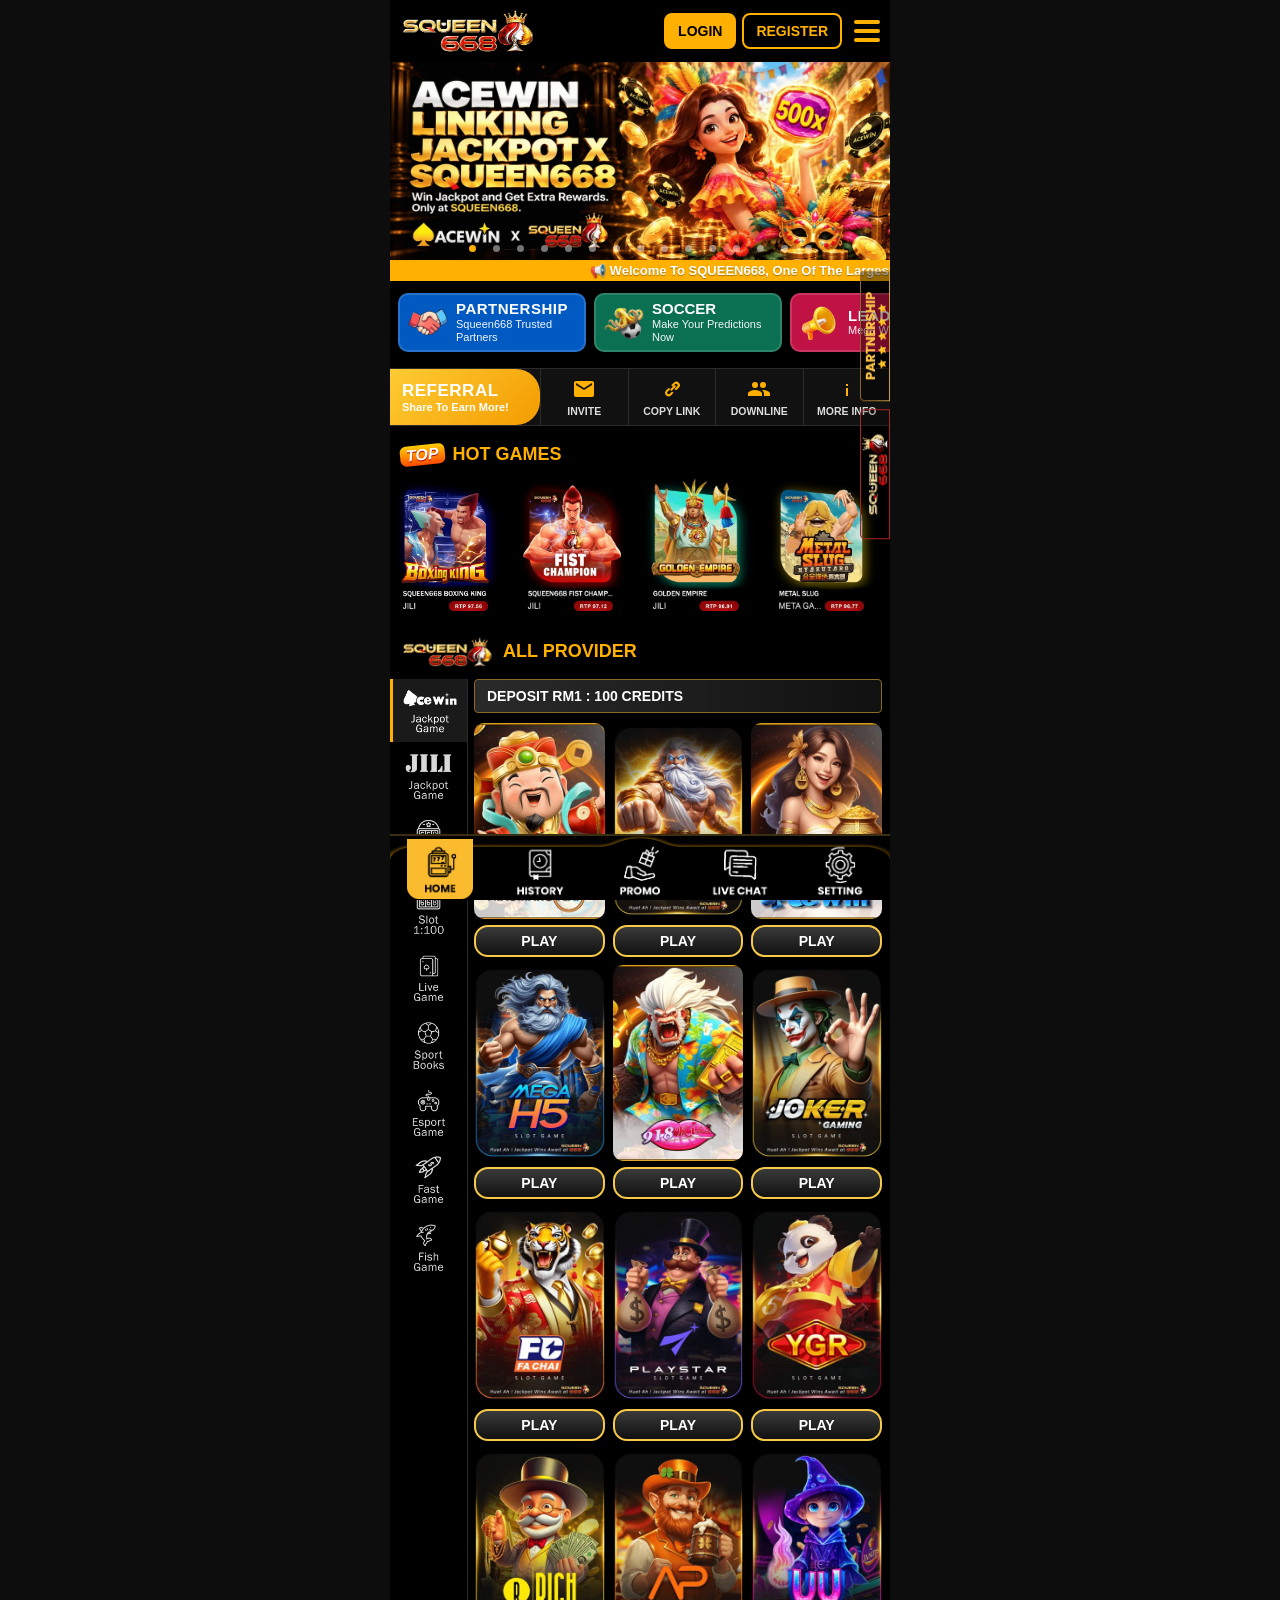
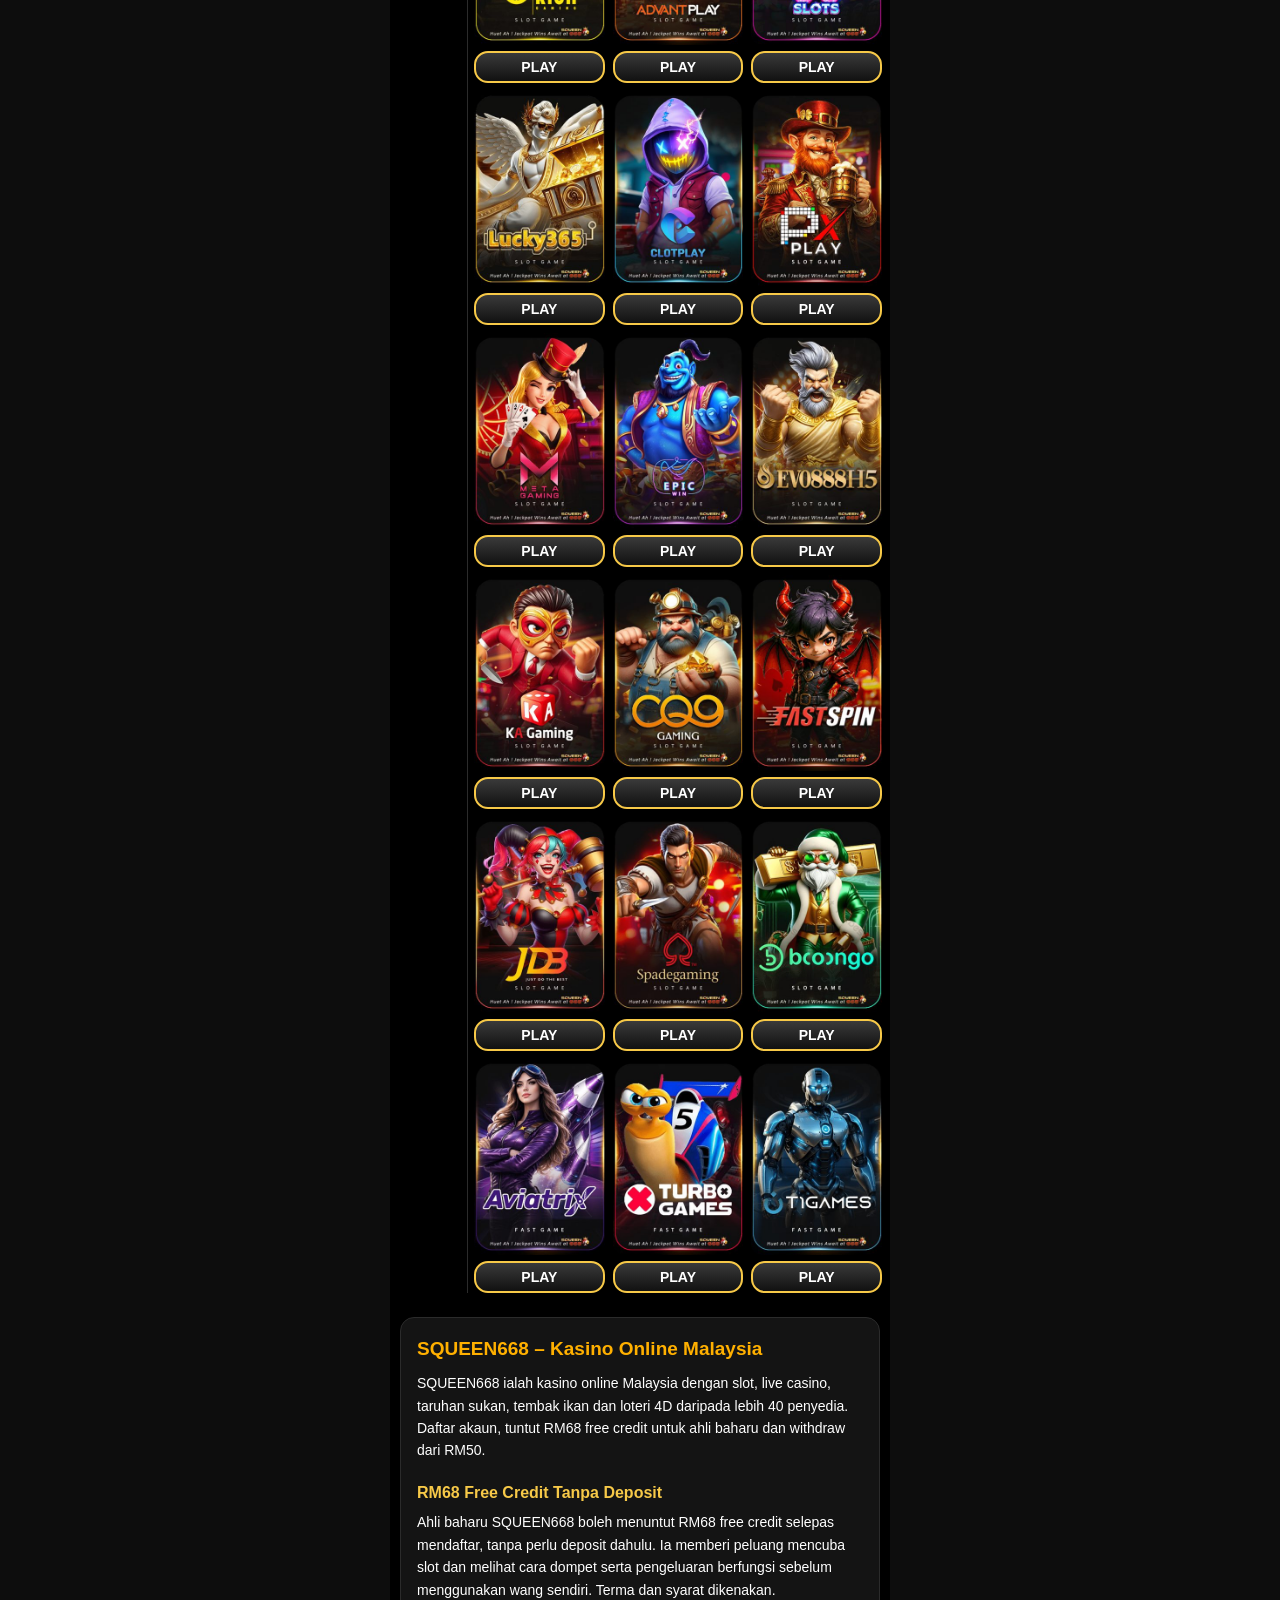
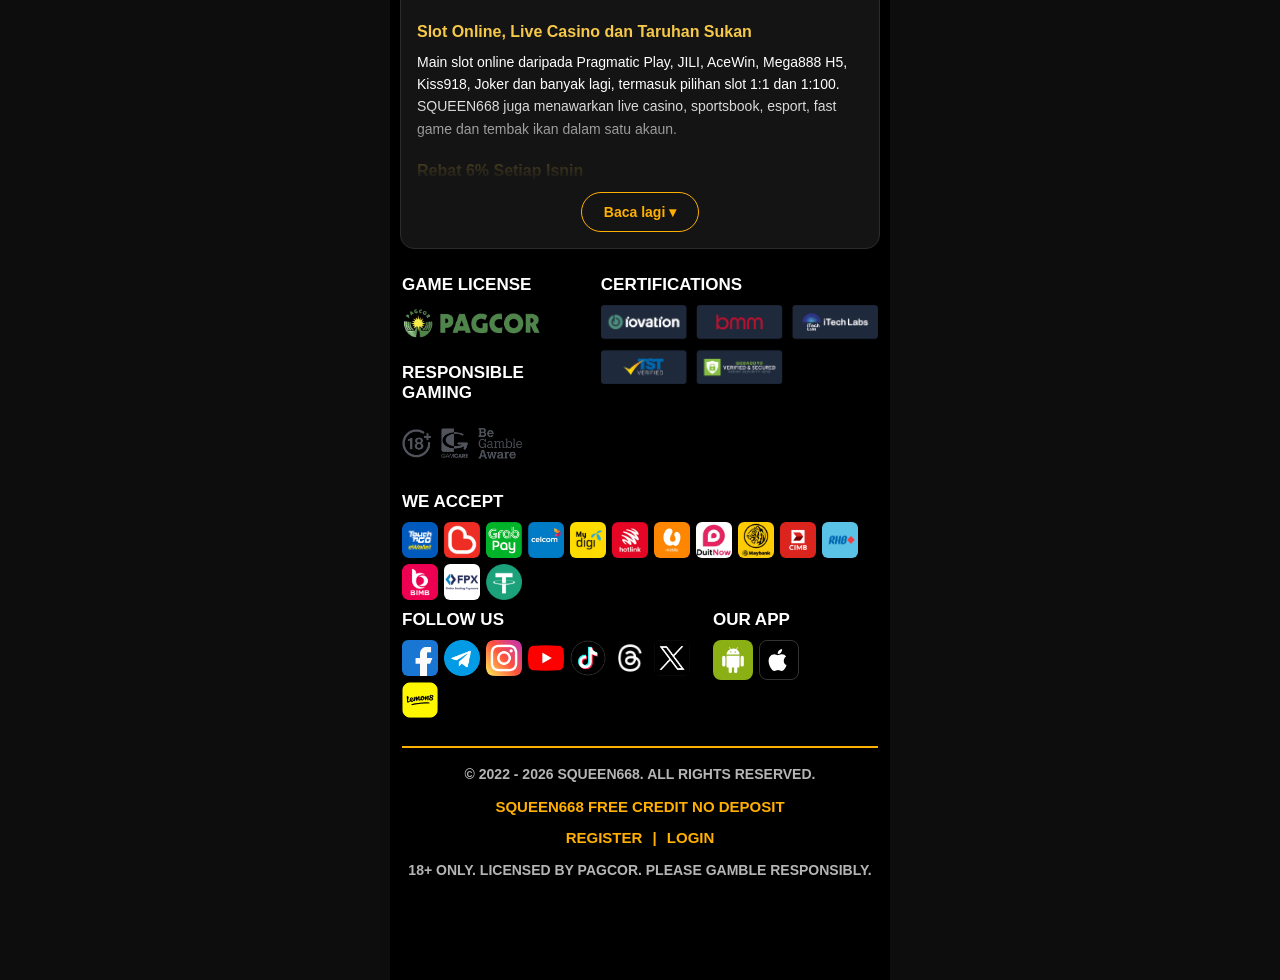
==== commit b02bd76a: "Add Malay promotions guide Co-Authored-By: Claude Opus 5.5 <noreply@anthropic.com>" ====
--- a/index.html
+++ b/index.html
@@ -95,6 +95,7 @@
           <li><a href="deposit">Panduan deposit dan withdraw SQUEEN668</a></li>
           <li><a href="app-download">Panduan muat turun app SQUEEN668 (APK &amp; iOS)</a></li>
           <li><a href="slot-games">Slot SQUEEN668: Pragmatic Play, JILI, AceWin, Mega888 dan Kiss918</a></li>
+          <li><a href="promotions">Promosi SQUEEN668: RM68 free credit, welcome bonus 50% dan rebat 6%</a></li>
         </ul>
       </div>
     </section>
--- a/styles.css
+++ b/styles.css
@@ -127,6 +127,13 @@
 .guide-btns { display: grid; grid-template-columns: 1fr 1fr; gap: 10px; margin-top: 18px; }
 .guide-btns .hbtn { text-align: center; padding: 12px; text-decoration: none; }
 .guide-btns .hbtn.solid { color: #000; }
+
+.seo h3 { font-size: 15px; color: #fff; margin: 14px 0 4px; }
+.table-wrap { overflow-x: auto; margin: 10px 0; }
+.seo table { width: 100%; border-collapse: collapse; font-size: 13px; }
+.seo th { background: var(--gold); color: #000; text-align: left; padding: 8px; }
+.seo td { padding: 8px; border: 1px solid var(--line); vertical-align: top; }
+.seo tbody tr:nth-child(even) td { background: #1b1b1b; }
 
 /* Long sections fold to a preview; collapse.js adds the toggle button. */
 .collapsible { position: relative; max-height: 320px; overflow: hidden; }
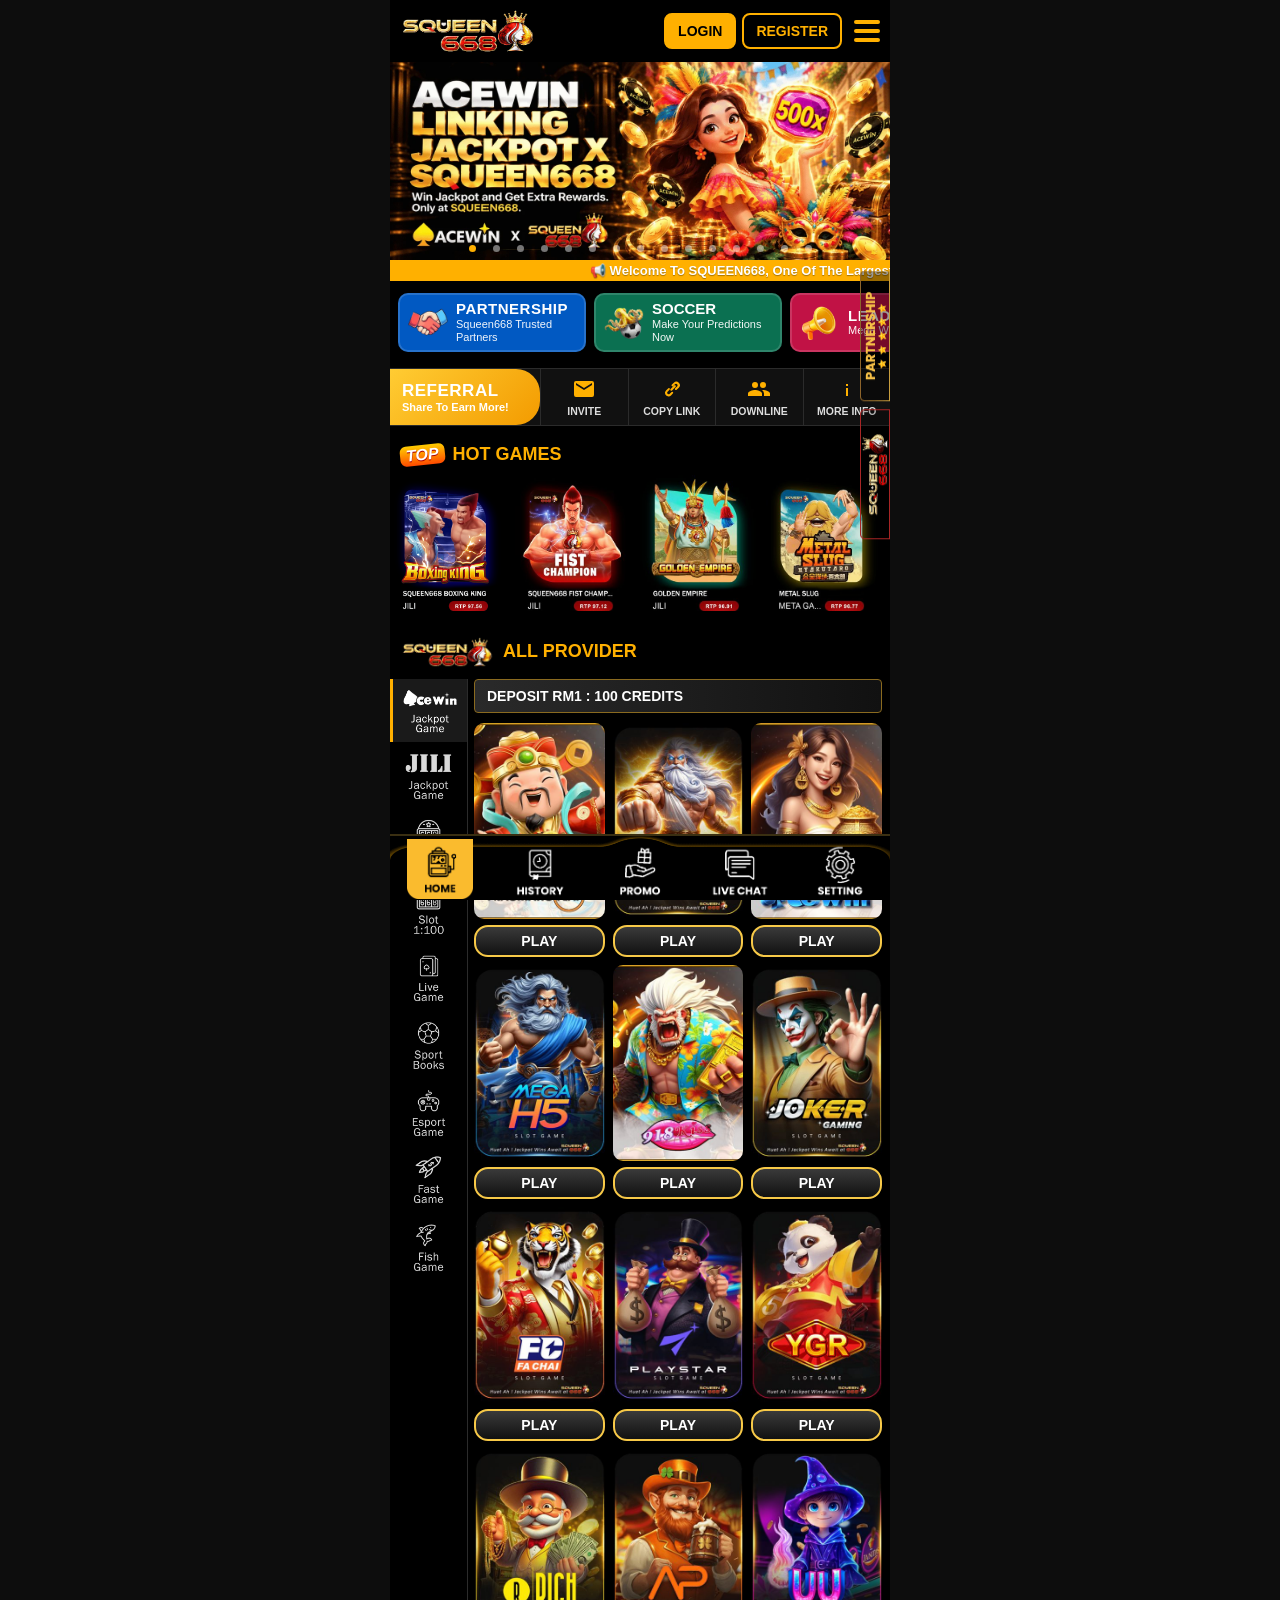
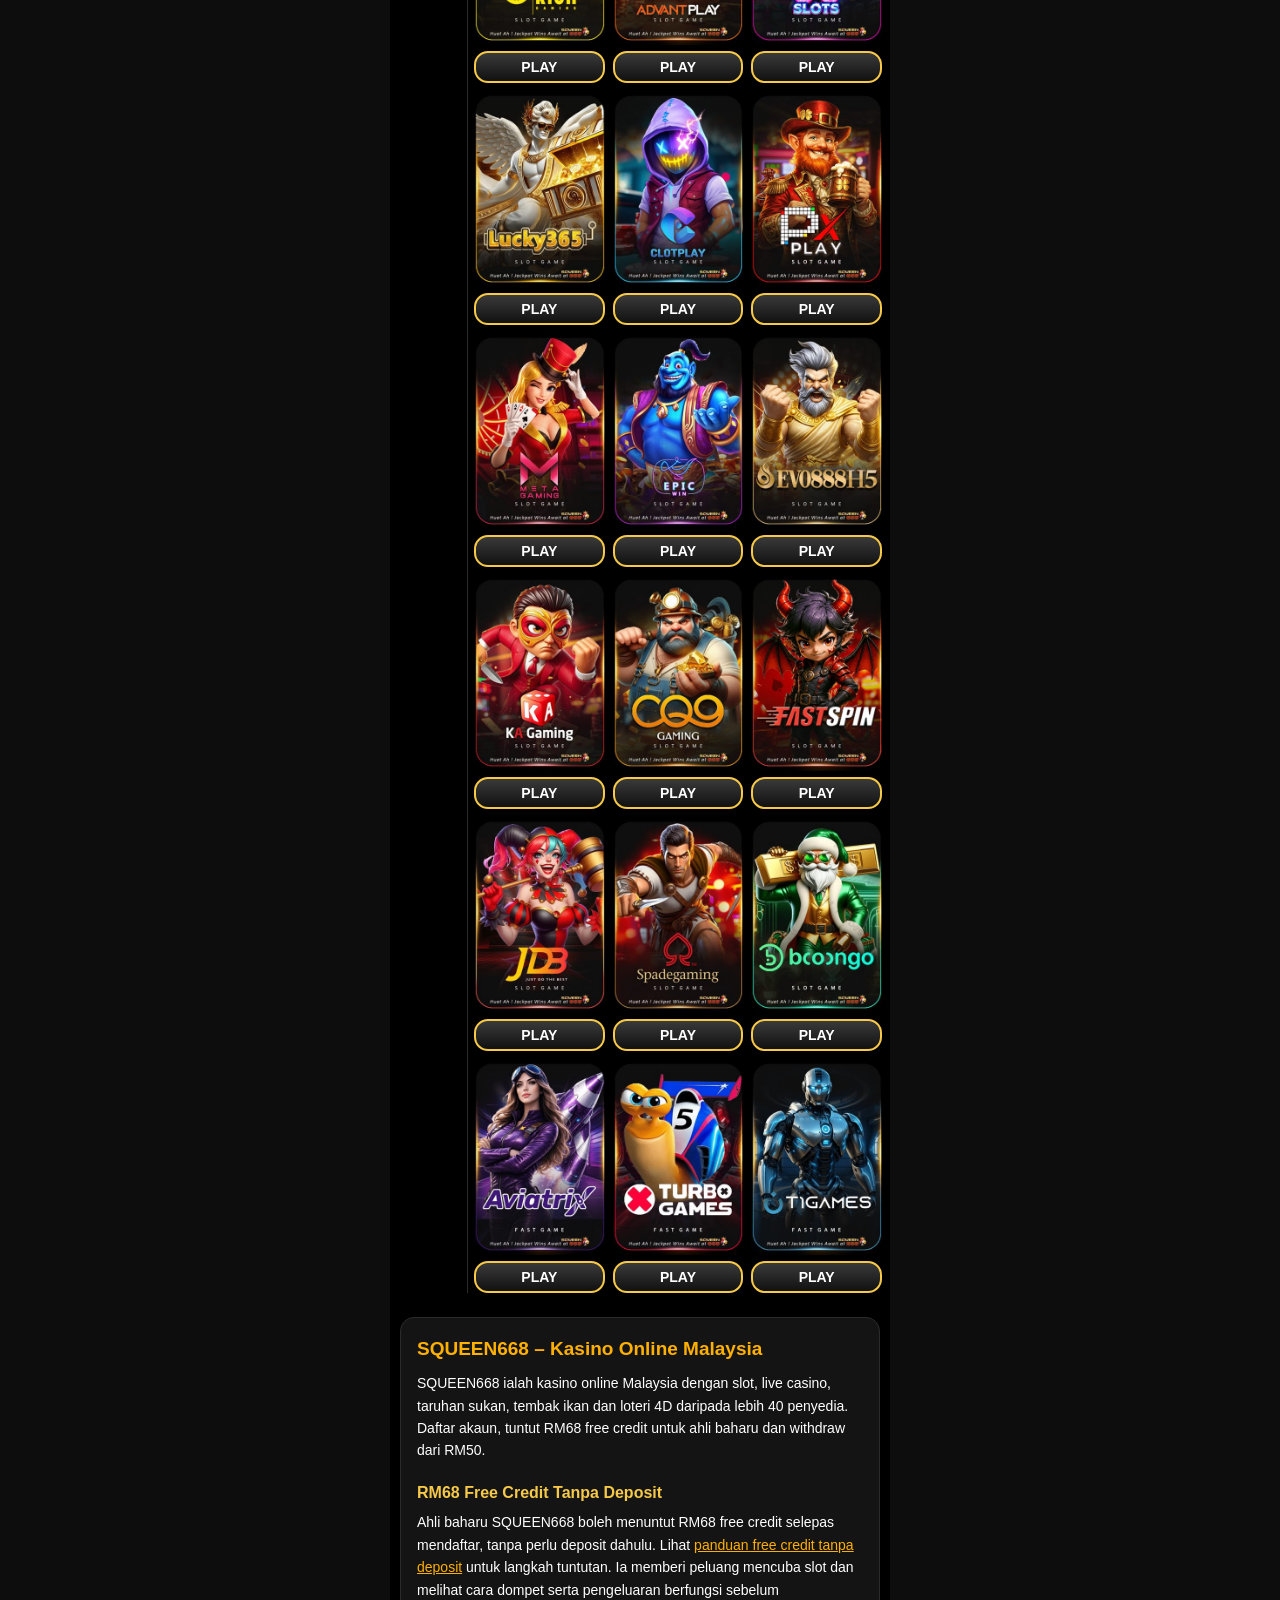
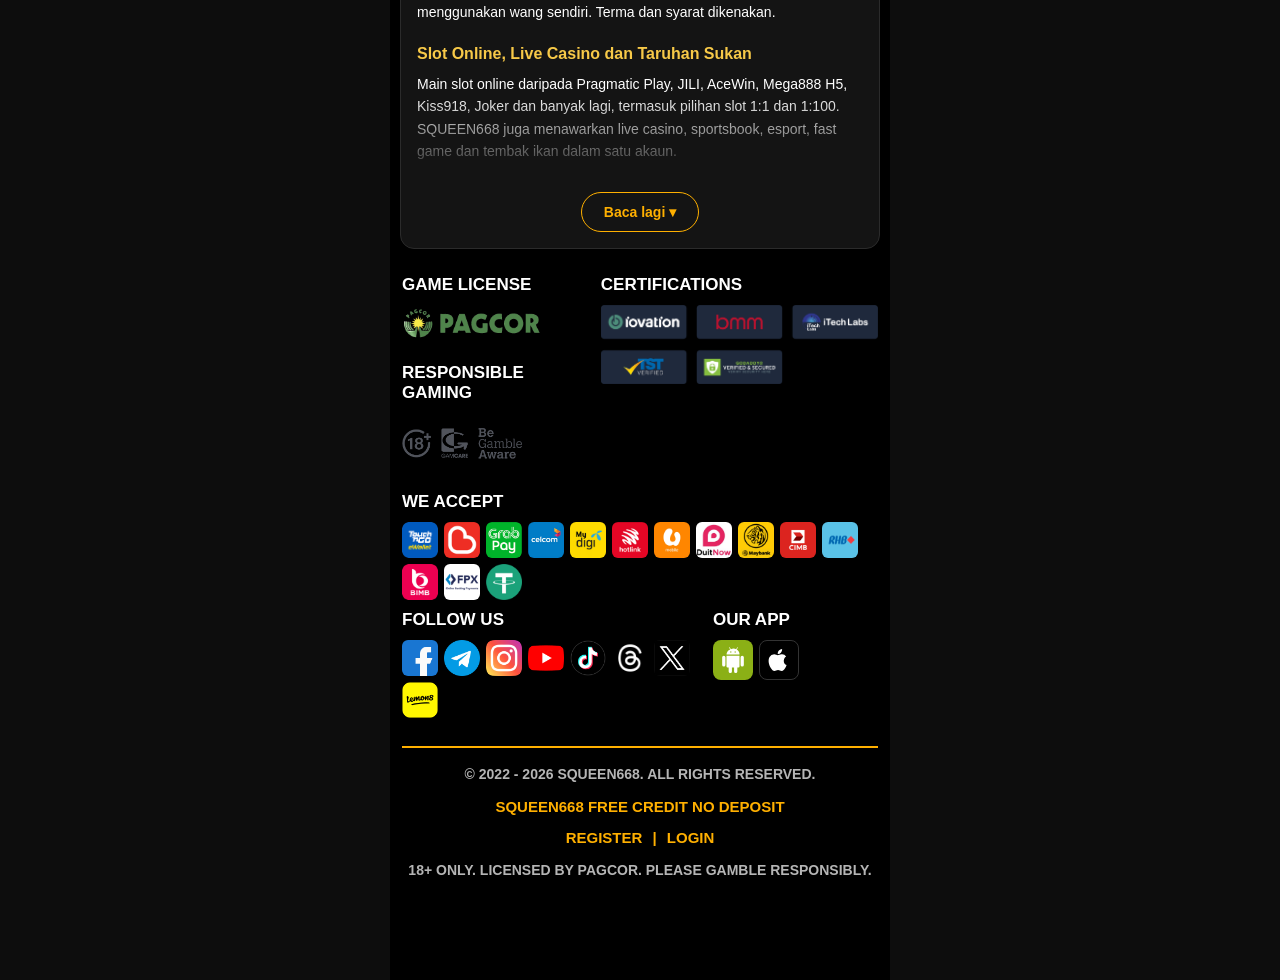
==== commit 388b412d: "Add Malay free credit tanpa deposit guide Co-Authored-By: Claude Opus 5.5 <noreply@anthropic.com>" ====
--- a/index.html
+++ b/index.html
@@ -78,7 +78,7 @@
       <p>SQUEEN668 ialah kasino online Malaysia dengan slot, live casino, taruhan sukan, tembak ikan dan loteri 4D daripada lebih 40 penyedia. Daftar akaun, tuntut RM68 free credit untuk ahli baharu dan withdraw dari RM50.</p>
       <div class="collapsible">
         <h2>RM68 Free Credit Tanpa Deposit</h2>
-        <p>Ahli baharu SQUEEN668 boleh menuntut RM68 free credit selepas mendaftar, tanpa perlu deposit dahulu. Ia memberi peluang mencuba slot dan melihat cara dompet serta pengeluaran berfungsi sebelum menggunakan wang sendiri. Terma dan syarat dikenakan.</p>
+        <p>Ahli baharu SQUEEN668 boleh menuntut RM68 free credit selepas mendaftar, tanpa perlu deposit dahulu. Lihat <a href="free-credit">panduan free credit tanpa deposit</a> untuk langkah tuntutan. Ia memberi peluang mencuba slot dan melihat cara dompet serta pengeluaran berfungsi sebelum menggunakan wang sendiri. Terma dan syarat dikenakan.</p>
 
         <h2>Slot Online, Live Casino dan Taruhan Sukan</h2>
         <p>Main slot online daripada Pragmatic Play, JILI, AceWin, Mega888 H5, Kiss918, Joker dan banyak lagi, termasuk pilihan slot 1:1 dan 1:100. SQUEEN668 juga menawarkan live casino, sportsbook, esport, fast game dan tembak ikan dalam satu akaun.</p>
@@ -96,6 +96,7 @@
           <li><a href="app-download">Panduan muat turun app SQUEEN668 (APK &amp; iOS)</a></li>
           <li><a href="slot-games">Slot SQUEEN668: Pragmatic Play, JILI, AceWin, Mega888 dan Kiss918</a></li>
           <li><a href="promotions">Promosi SQUEEN668: RM68 free credit, welcome bonus 50% dan rebat 6%</a></li>
+          <li><a href="free-credit">Free credit tanpa deposit SQUEEN668: cara tuntut RM68</a></li>
         </ul>
       </div>
     </section>
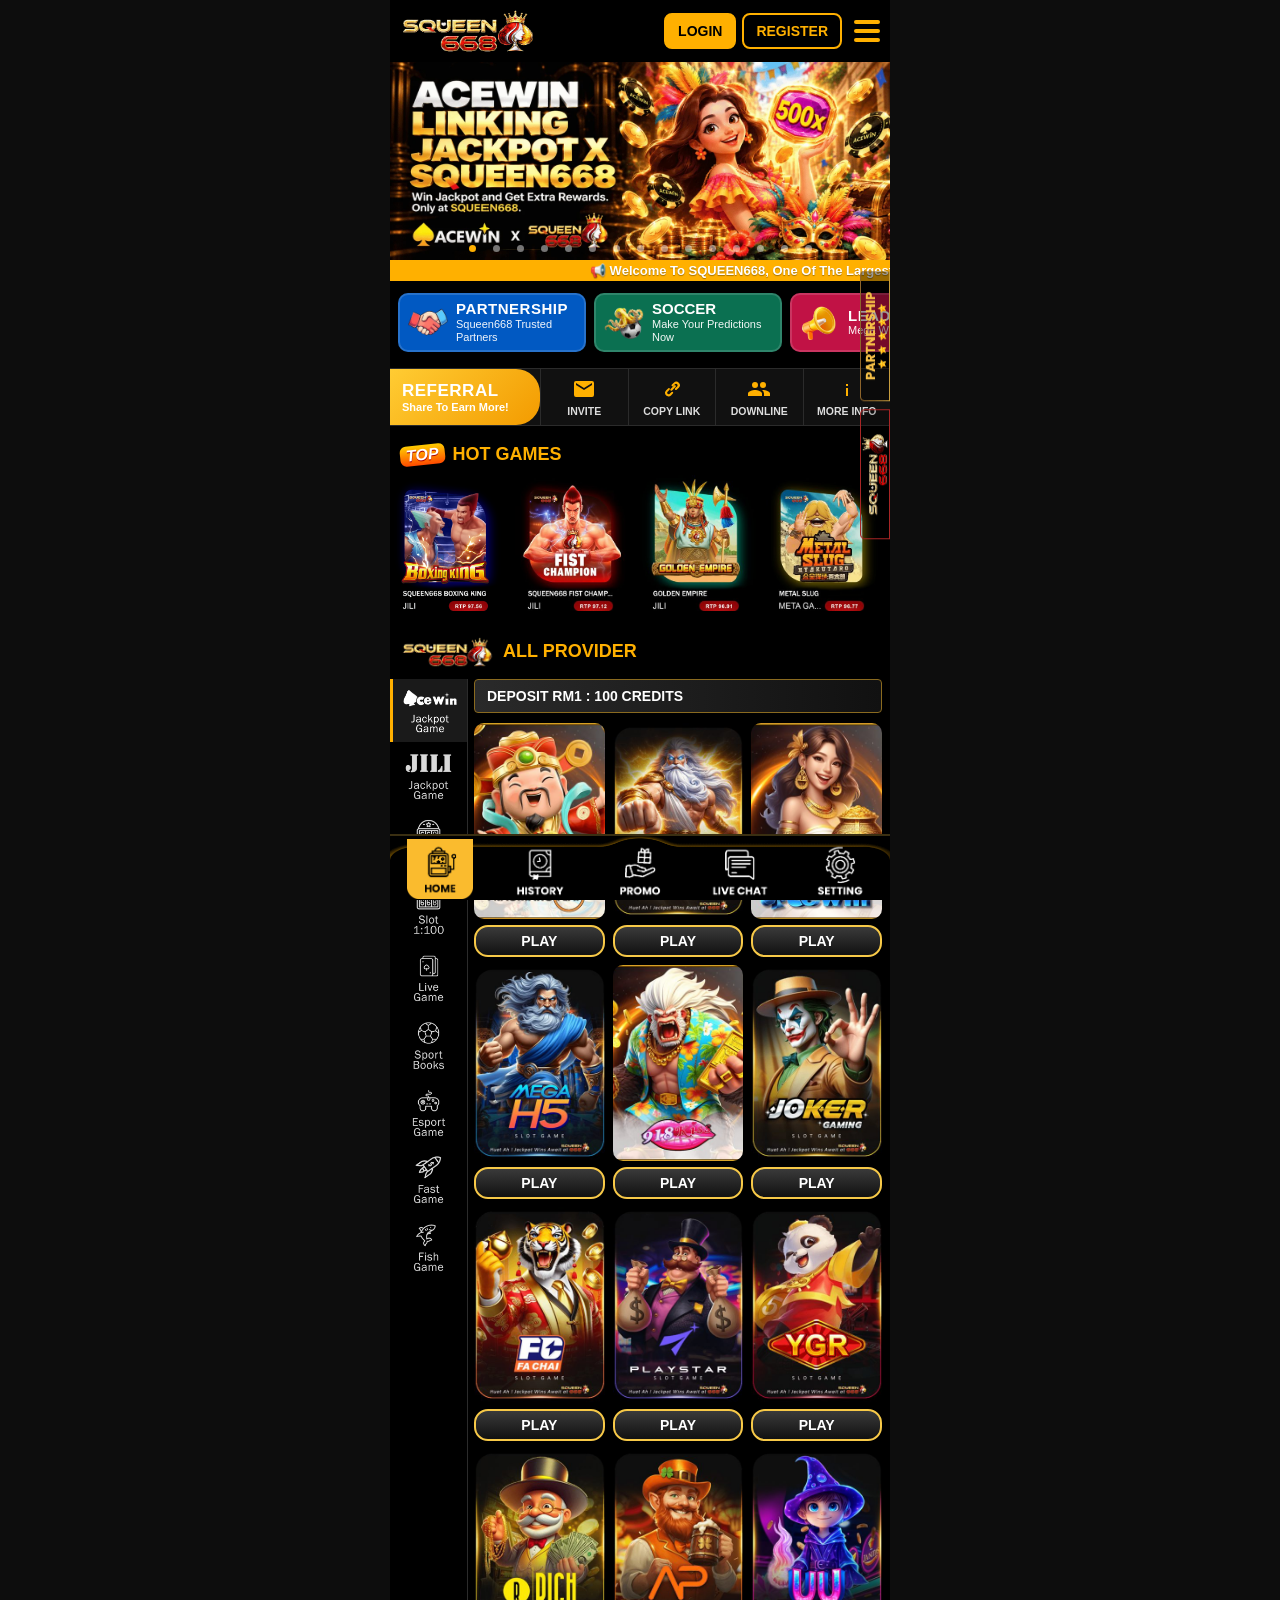
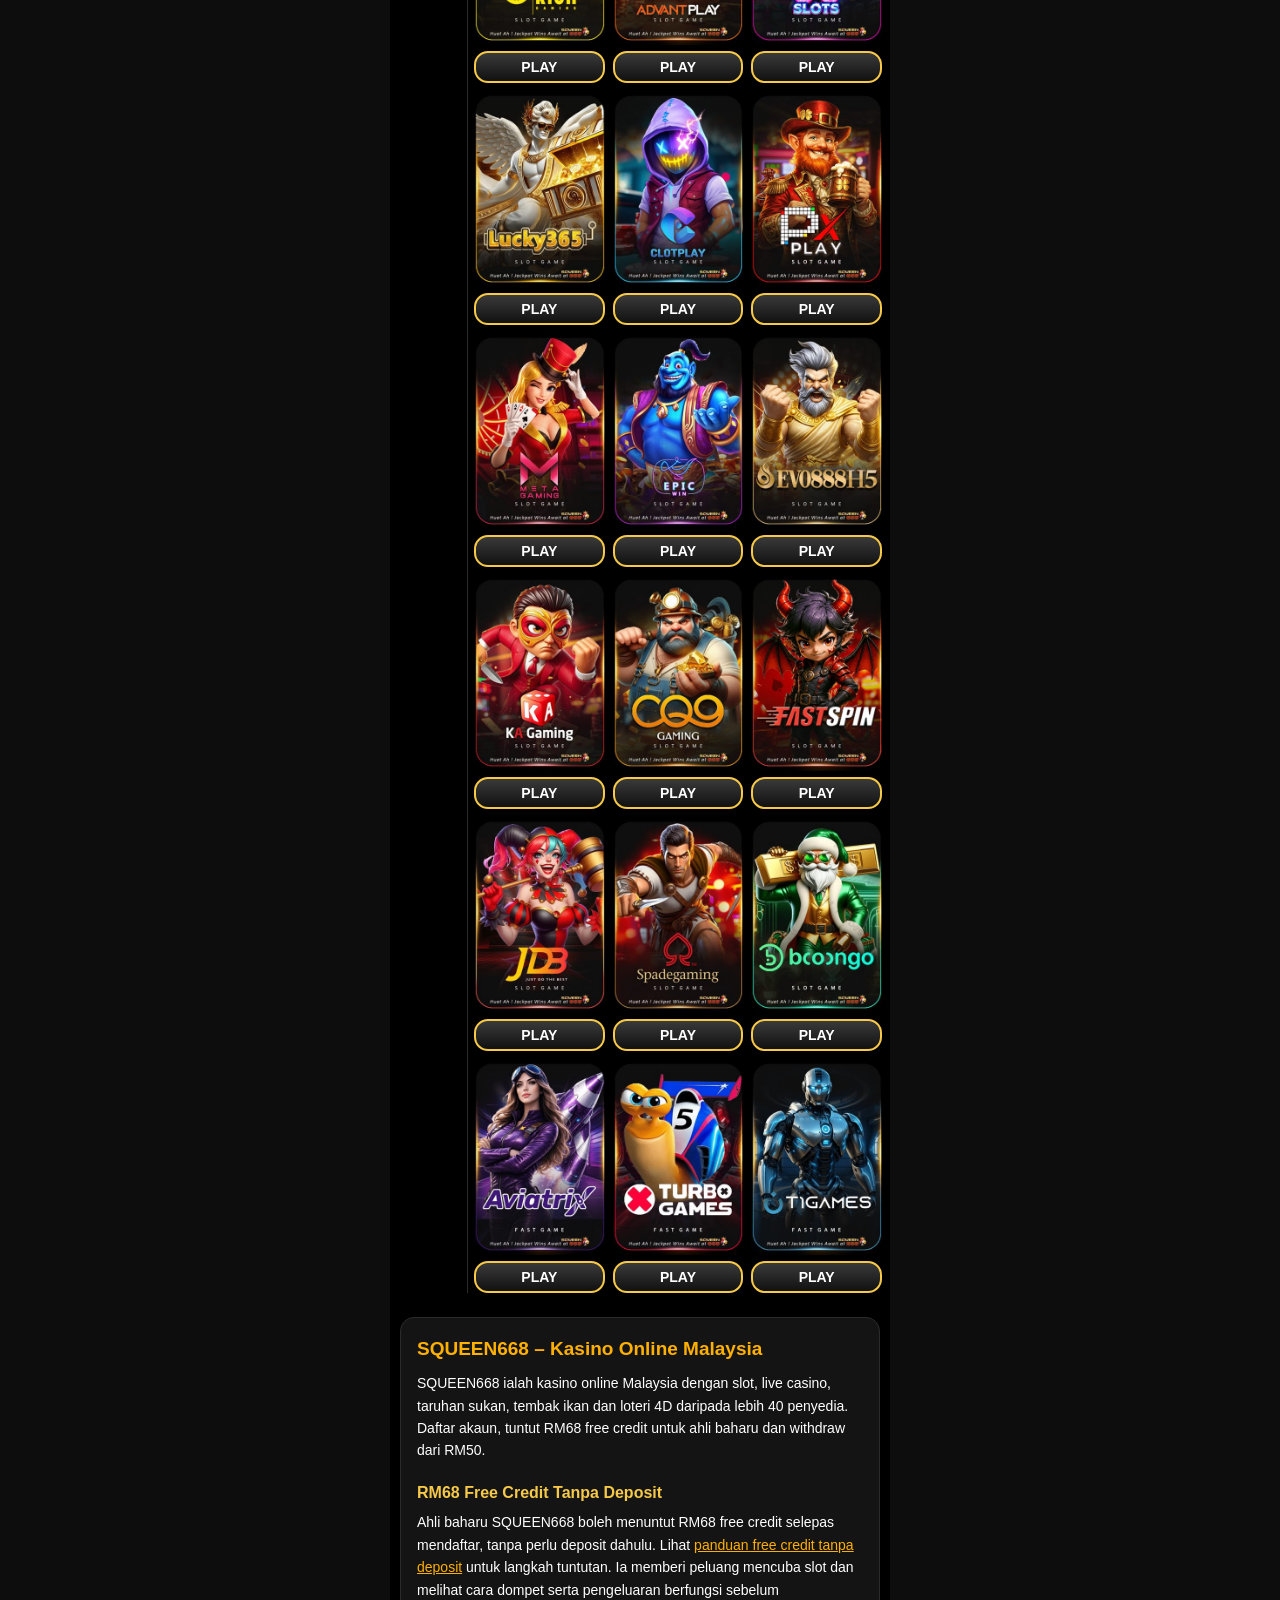
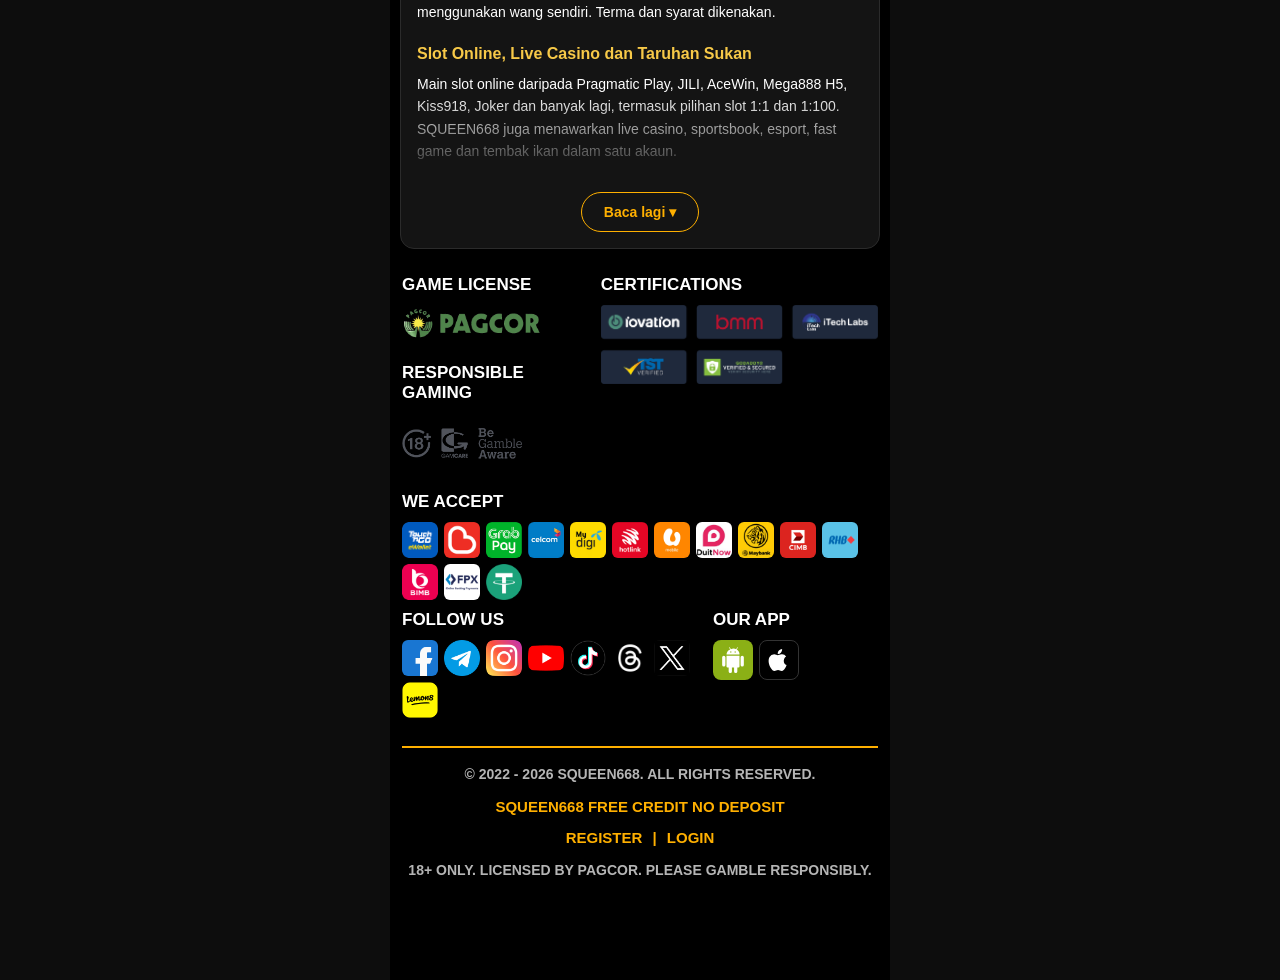
==== commit bdcc0841: "Add Malay cuci (withdraw) guide Co-Authored-By: Claude Opus 5.5 <noreply@anthropic.com>" ====
--- a/index.html
+++ b/index.html
@@ -86,6 +86,9 @@
         <h2>Rebat 6% Setiap Isnin</h2>
         <p>Rebat 6% dikreditkan setiap hari Isnin berdasarkan pertaruhan slot yang layak, sama ada anda menang atau kalah. Kongsi pautan referral anda untuk mendapat ganjaran daripada downline. Semak banner promosi untuk terma terkini.</p>
 
+        <h2>Cuci (withdraw) dari RM50</h2>
+        <p>Cuci ialah istilah tempatan untuk withdraw: cuci RM50 sama dengan withdraw RM50. Minimum cuci di SQUEEN668 ialah RM50. Lihat <a href="cuci">panduan cara cuci SQUEEN668</a> untuk langkah demi langkah.</p>
+
         <h2>Deposit dengan Touch n Go, DuitNow, FPX dan USDT</h2>
         <p>SQUEEN668 menerima Touch 'n Go eWallet, Boost, GrabPay, DuitNow, FPX dan perbankan online Maybank, CIMB, RHB dan Bank Islam, tambah nilai telco Celcom, Digi, Maxis dan U Mobile, serta USDT. Pengeluaran minimum ialah RM50.</p>
 
@@ -94,6 +97,7 @@
           <li><a href="register">Panduan daftar dan login SQUEEN668</a></li>
           <li><a href="deposit">Panduan deposit dan withdraw SQUEEN668</a></li>
           <li><a href="app-download">Panduan muat turun app SQUEEN668 (APK &amp; iOS)</a></li>
+          <li><a href="cuci">Panduan cuci (withdraw) SQUEEN668</a></li>
           <li><a href="slot-games">Slot SQUEEN668: Pragmatic Play, JILI, AceWin, Mega888 dan Kiss918</a></li>
           <li><a href="promotions">Promosi SQUEEN668: RM68 free credit, welcome bonus 50% dan rebat 6%</a></li>
           <li><a href="free-credit">Free credit tanpa deposit SQUEEN668: cara tuntut RM68</a></li>
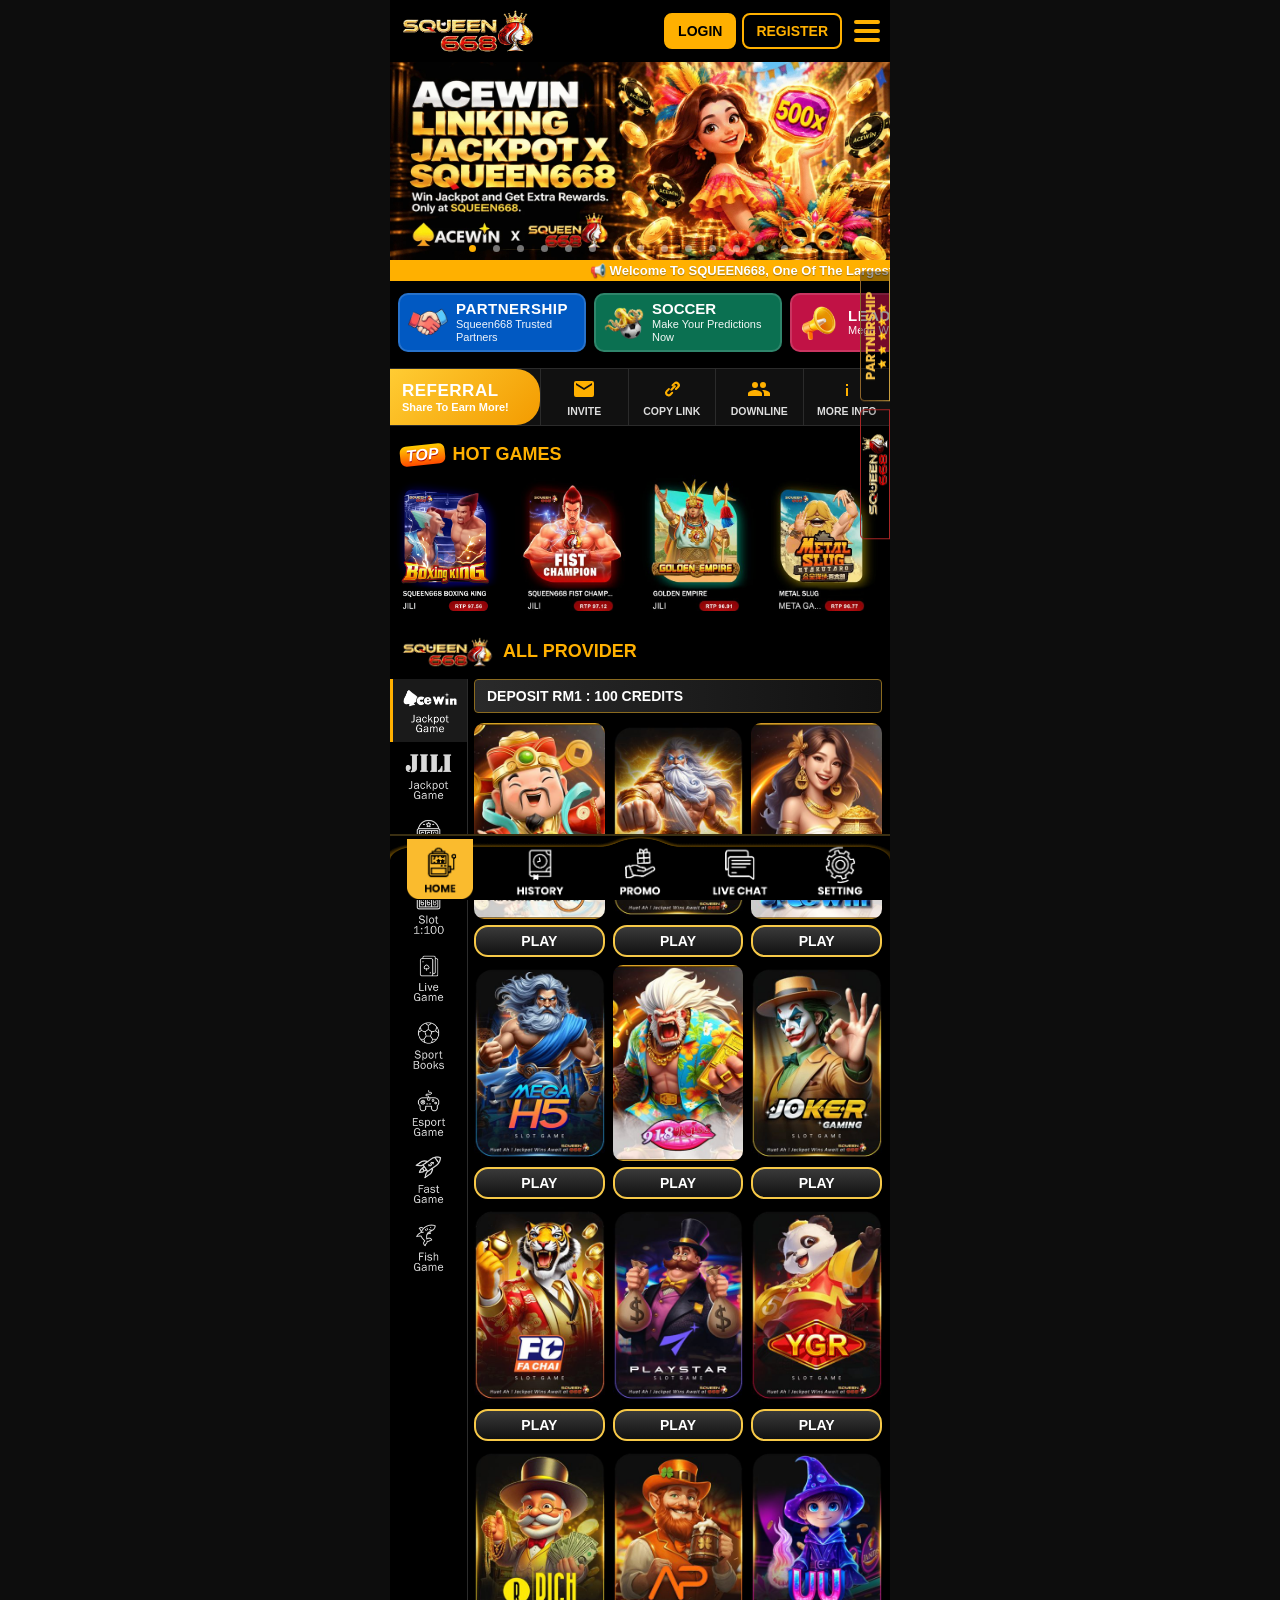
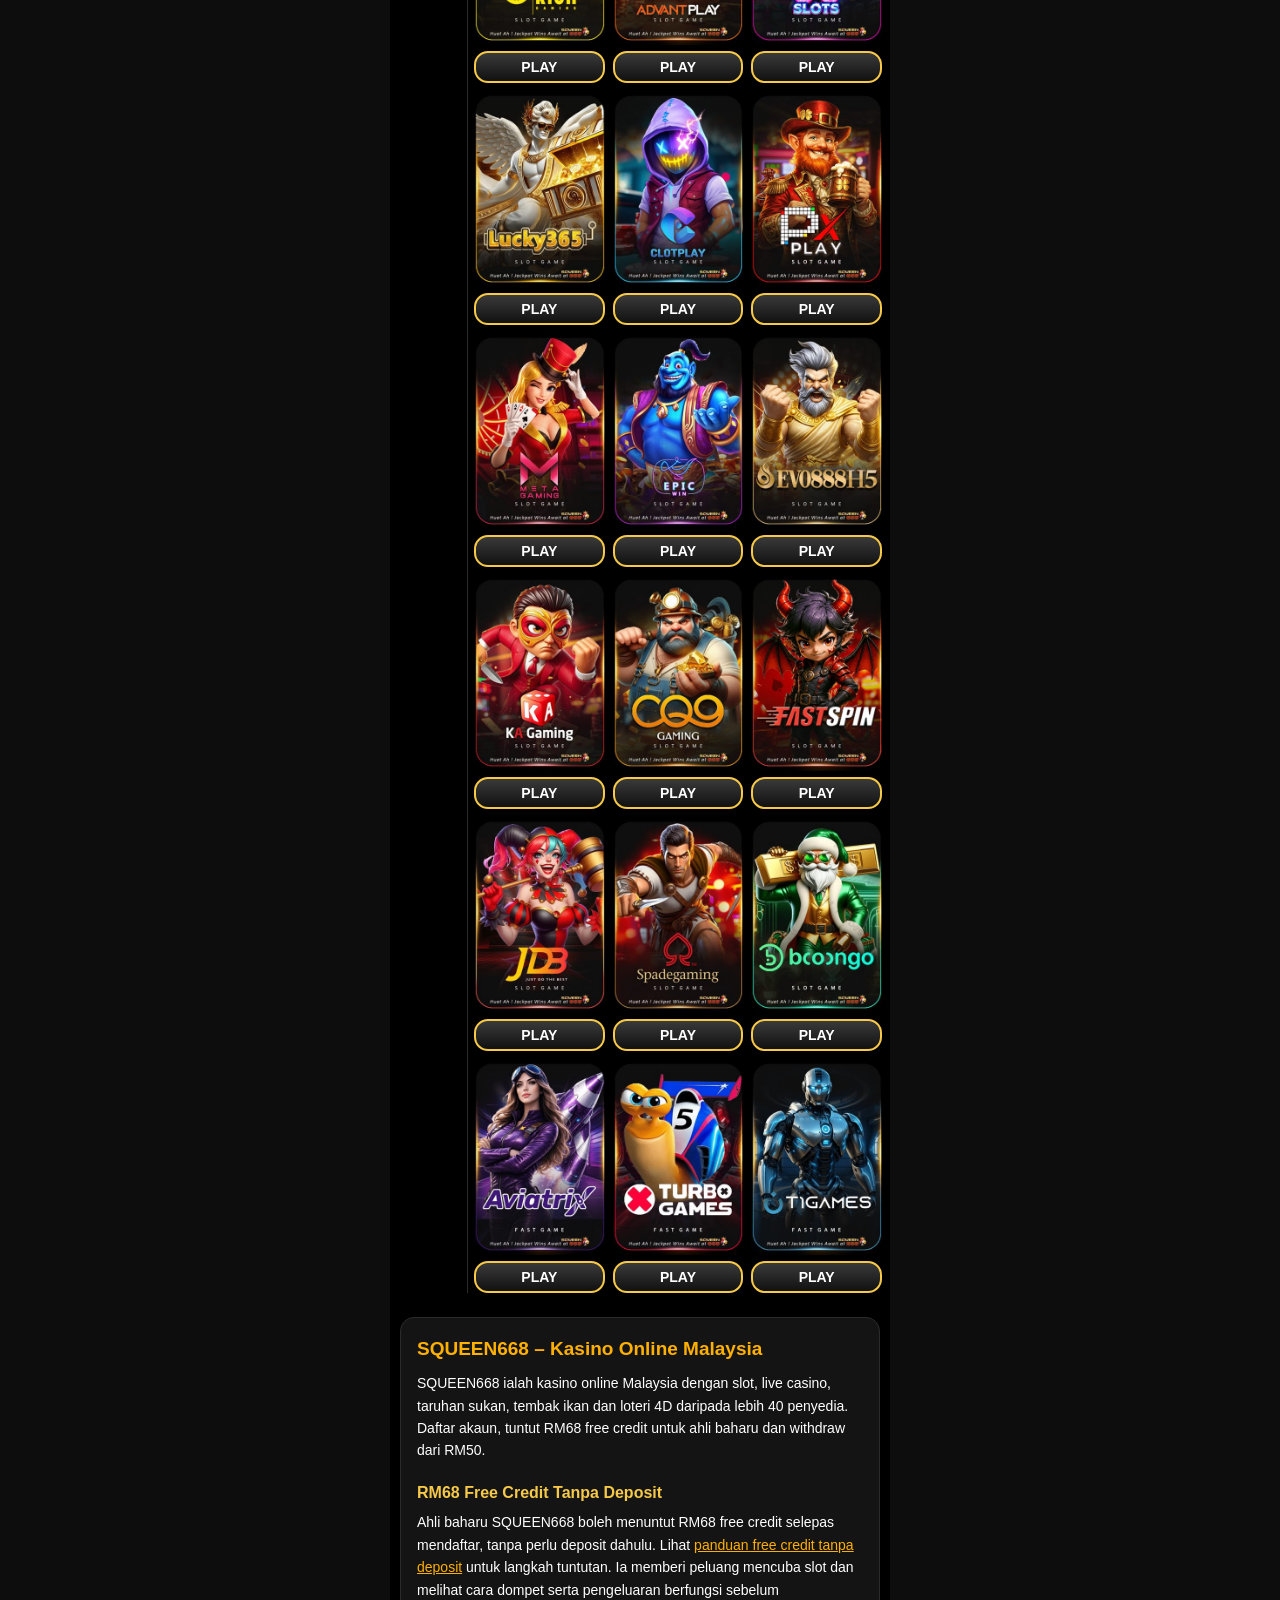
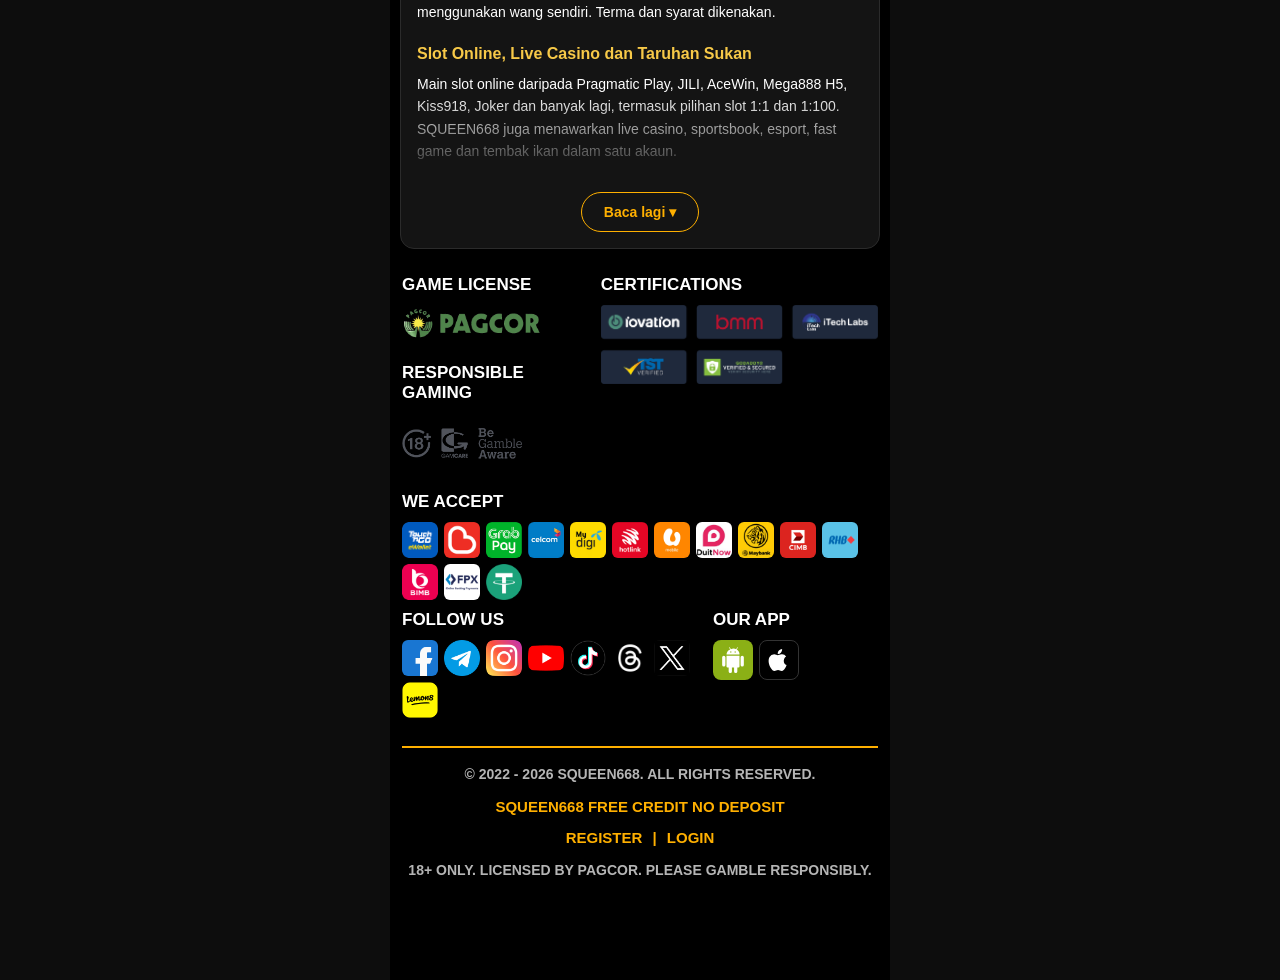
==== commit 8e5f1242: "Update register link to ppg668.cc Co-Authored-By: Claude Opus 5.5 <noreply@anthropic.com>" ====
--- a/index.html
+++ b/index.html
@@ -32,7 +32,7 @@
     <section class="carousel" aria-label="Promosi">
       <!-- First banner is written here (not only by script.js) so it appears
            with the first paint and the page below it never jumps. -->
-      <div class="carousel-track" id="carouselTrack"><a class="slide" href="https://ppg668.cam/register.php?r=BMMTH"><img src="assets/banners/banner-4.webp" alt="Promosi SQUEEN668 1" width="1242" height="500" fetchpriority="high"></a></div>
+      <div class="carousel-track" id="carouselTrack"><a class="slide" href="https://ppg668.cc/register.php?r=BMMTH"><img src="assets/banners/banner-4.webp" alt="Promosi SQUEEN668 1" width="1242" height="500" fetchpriority="high"></a></div>
       <div class="carousel-dots" id="carouselDots"></div>
     </section>
 
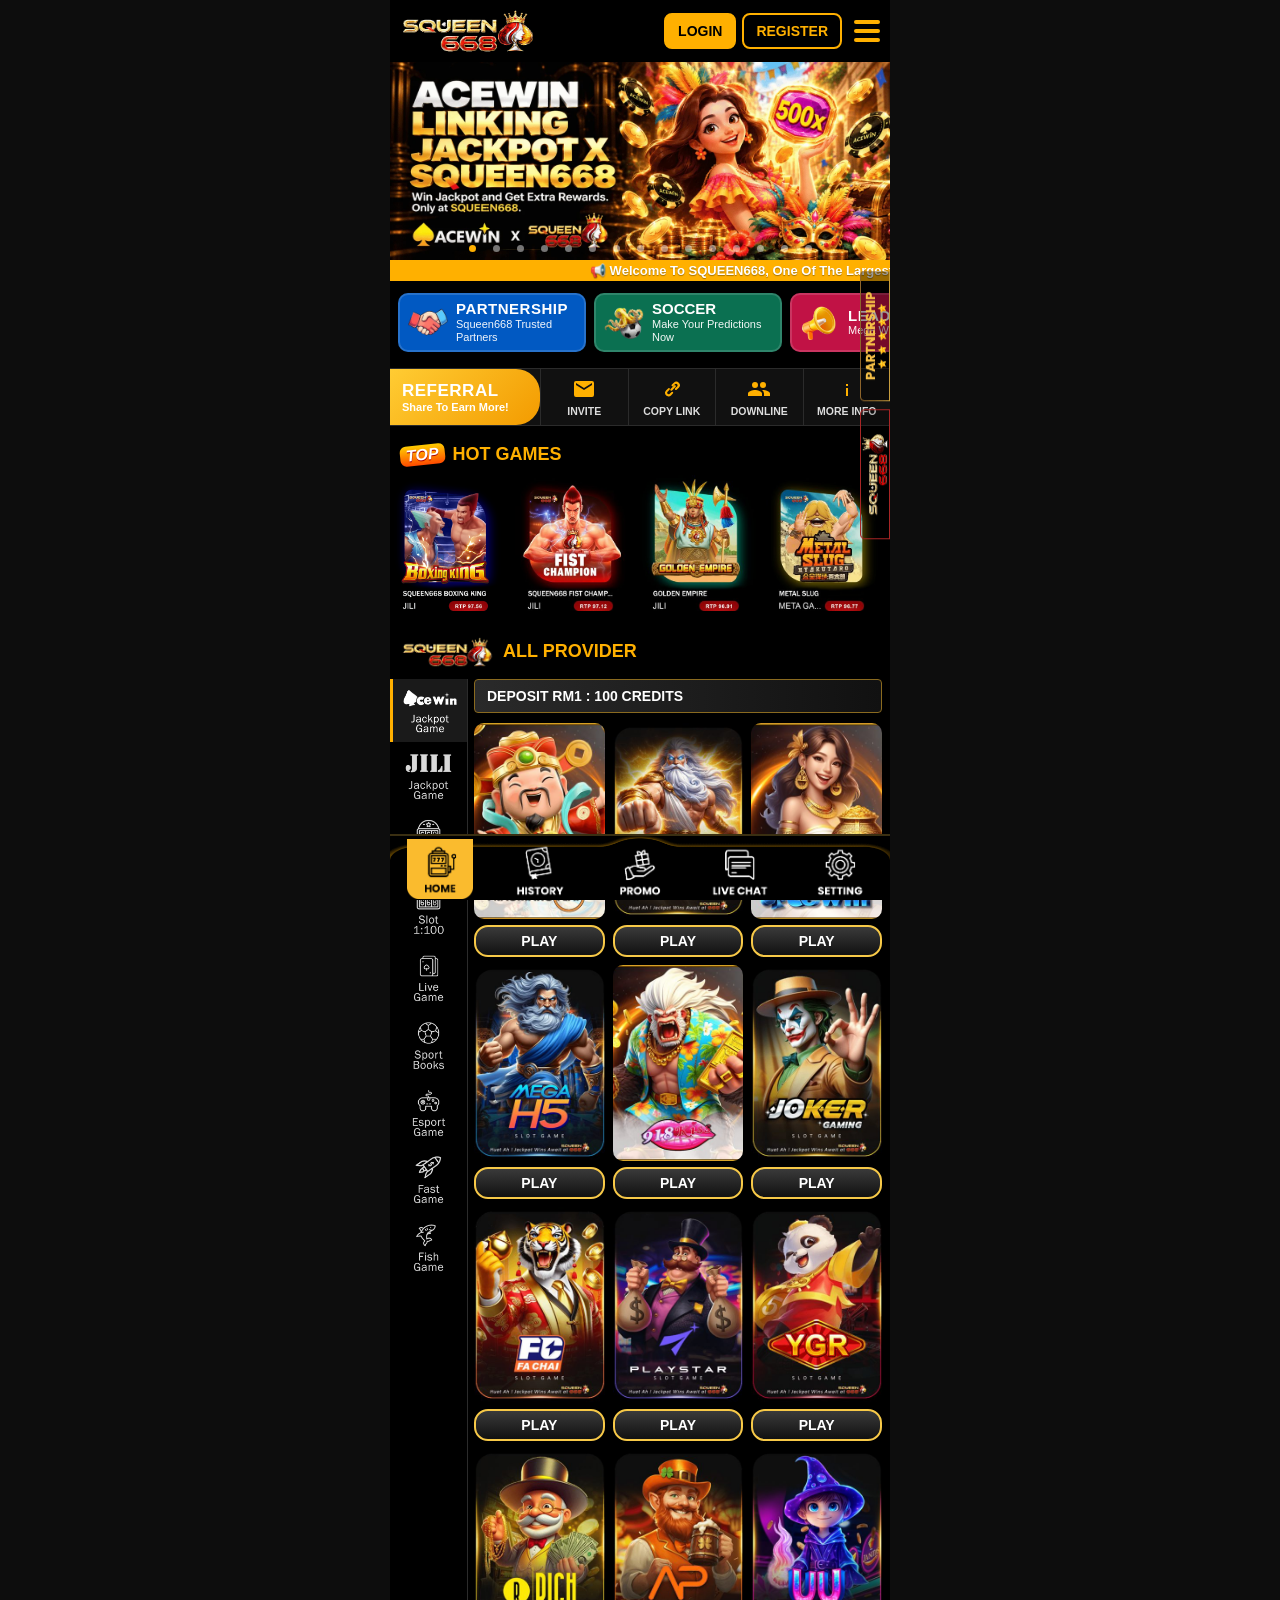
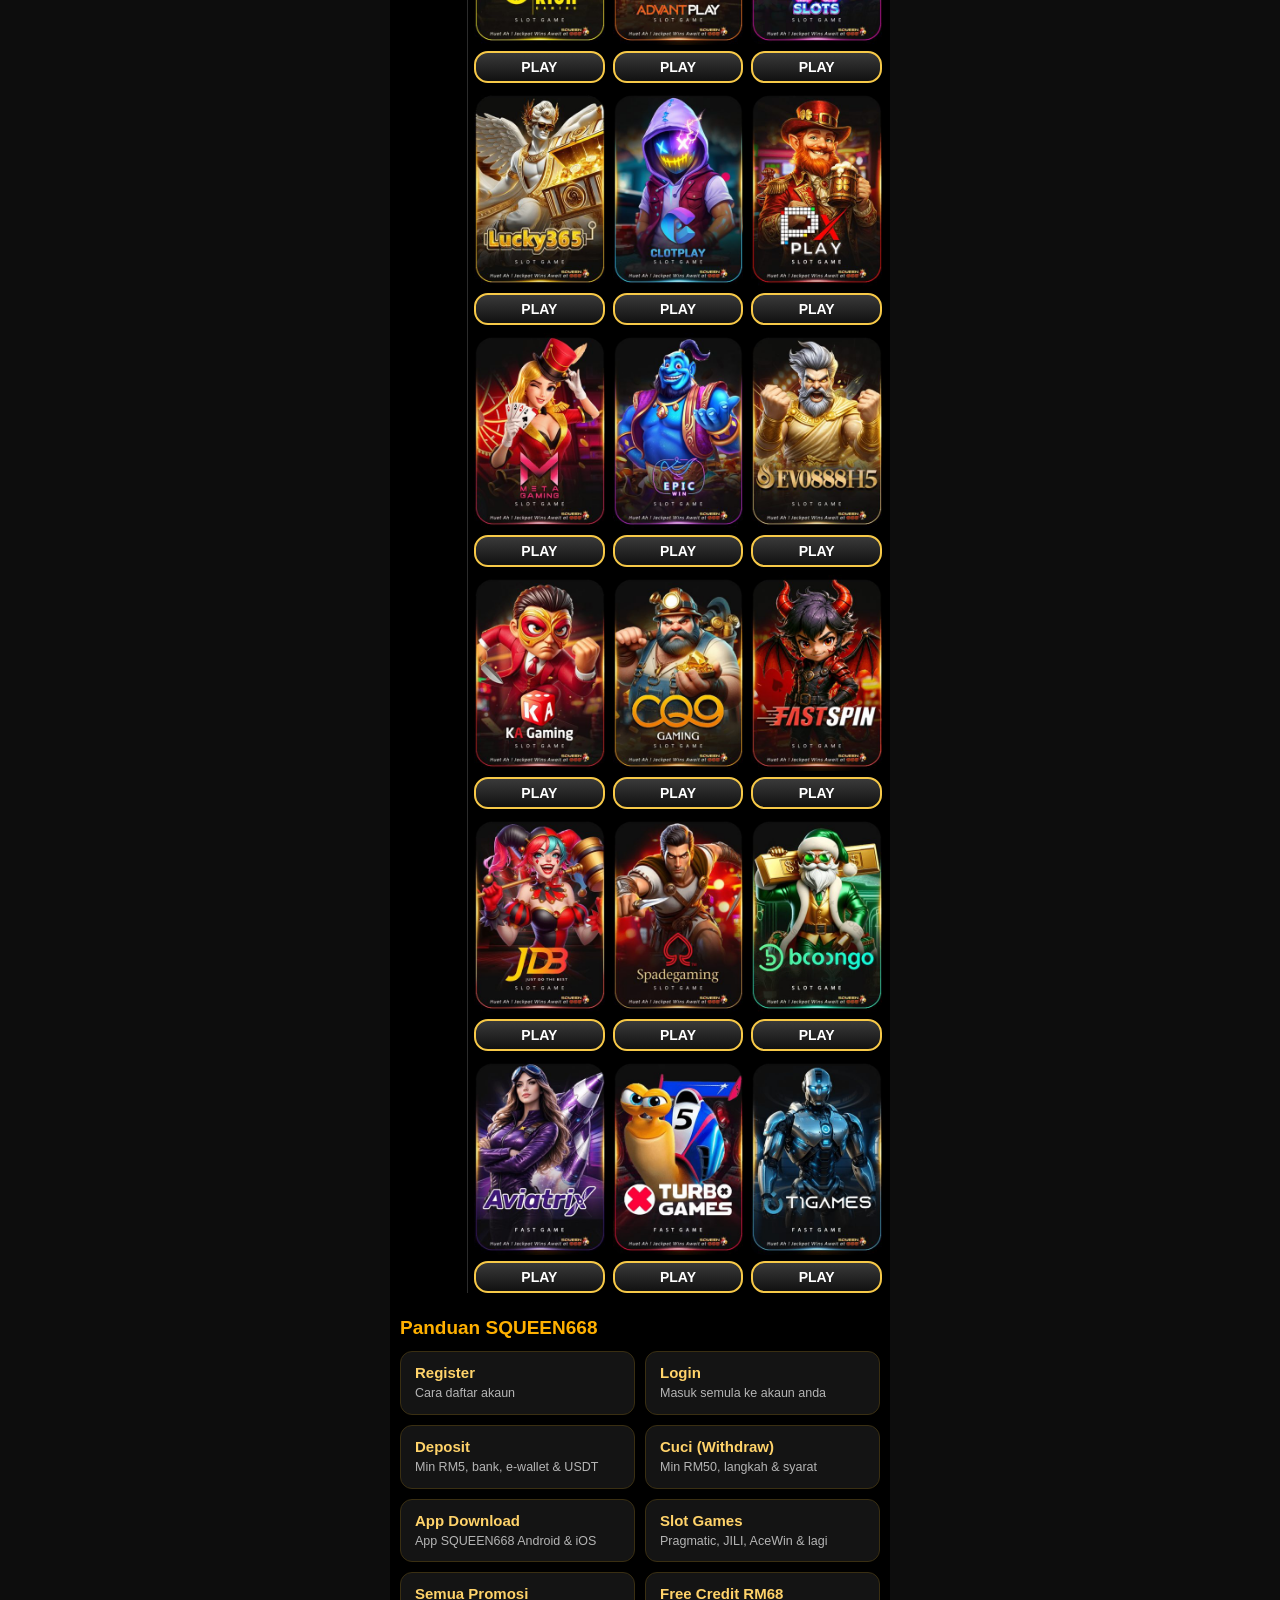
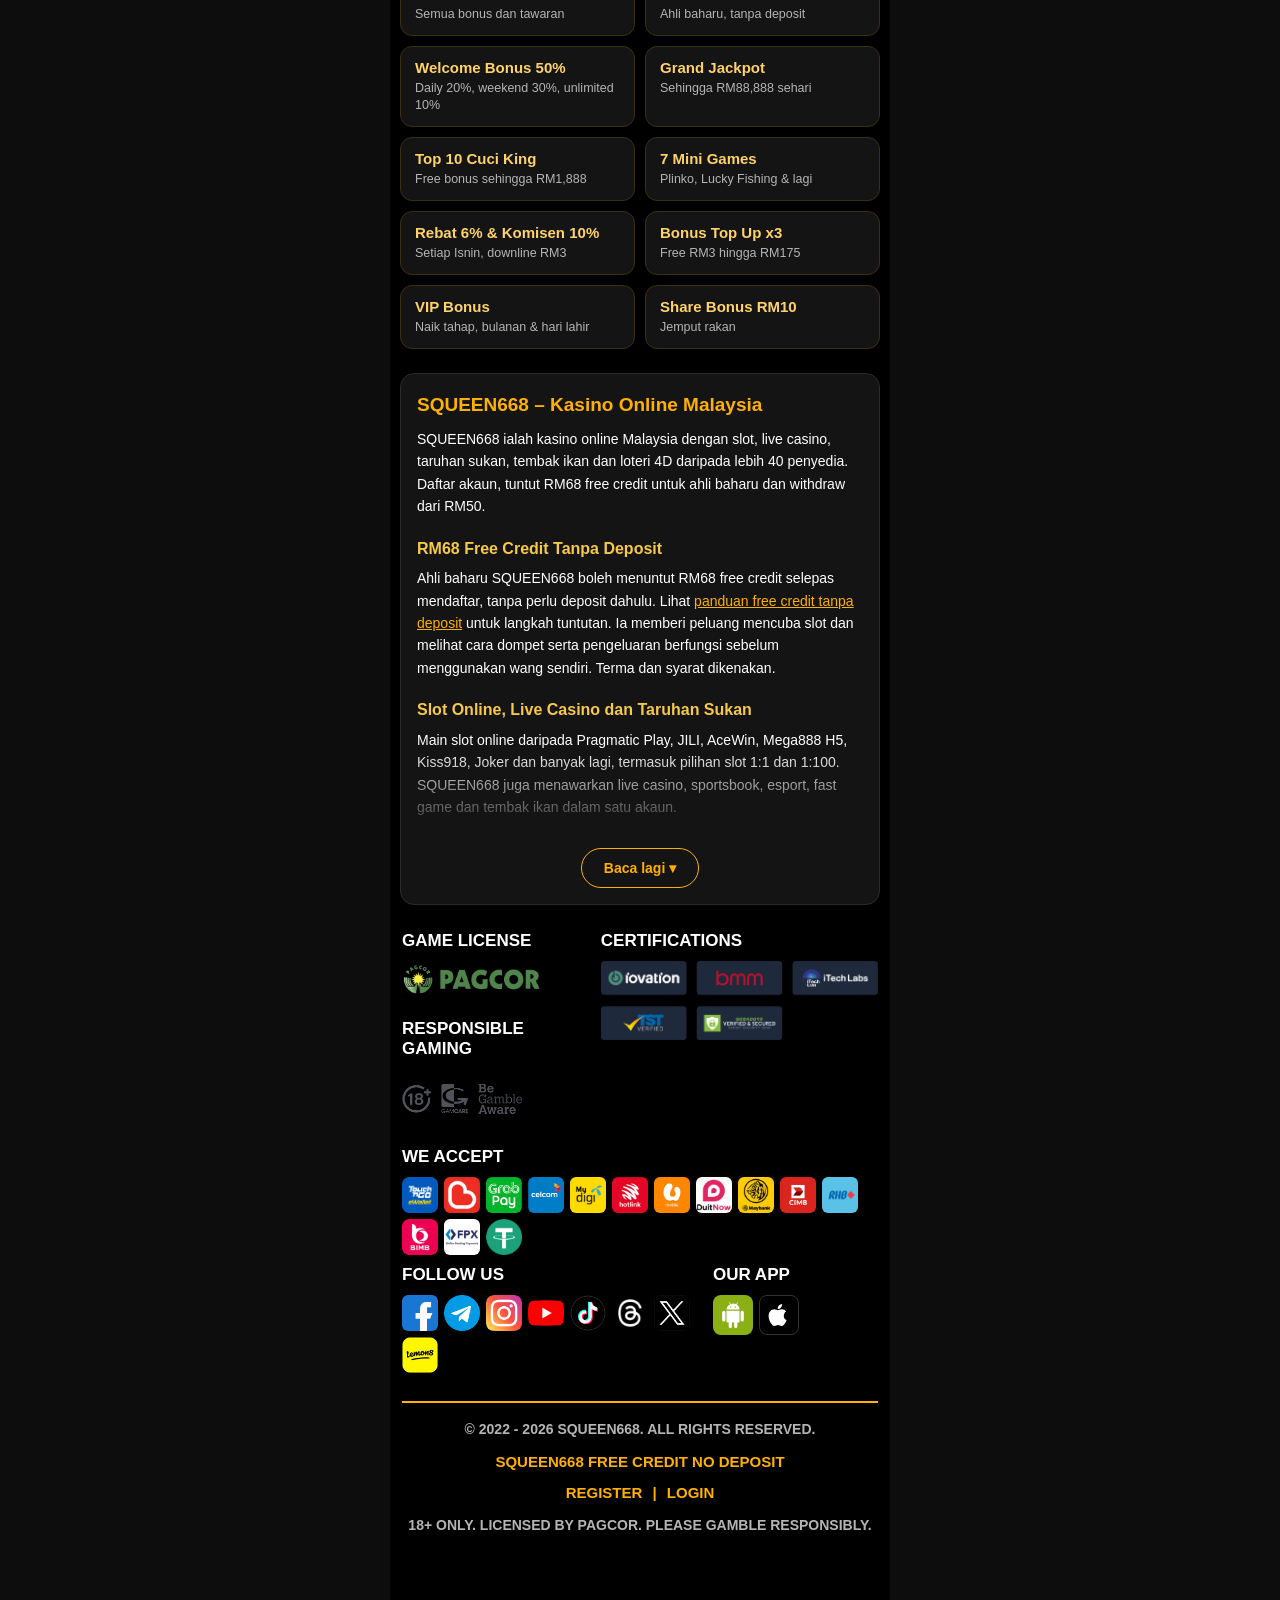
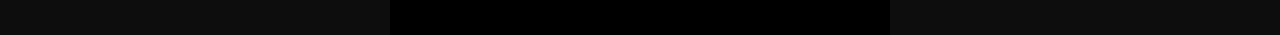
==== commit b71c4950: "Rewrite promotions guide from the full promotion list and add card grid Co-Authored-By: Claude Opus " ====
--- a/index.html
+++ b/index.html
@@ -73,6 +73,27 @@
     </section>
 
     <!-- Search-engine content, folded behind "Baca lagi" by collapse.js. -->
+    <section class="guide-grid-wrap home-grid" aria-label="Panduan SQUEEN668">
+      <h2 class="guide-grid-title">Panduan SQUEEN668</h2>
+      <div class="guide-grid">
+        <a href="register"><b>Register</b><span>Cara daftar akaun</span></a>
+        <a href="register#login"><b>Login</b><span>Masuk semula ke akaun anda</span></a>
+        <a href="deposit"><b>Deposit</b><span>Min RM5, bank, e-wallet &amp; USDT</span></a>
+        <a href="cuci"><b>Cuci (Withdraw)</b><span>Min RM50, langkah &amp; syarat</span></a>
+        <a href="app-download"><b>App Download</b><span>App SQUEEN668 Android &amp; iOS</span></a>
+        <a href="slot-games"><b>Slot Games</b><span>Pragmatic, JILI, AceWin &amp; lagi</span></a>
+        <a href="promotions"><b>Semua Promosi</b><span>Semua bonus dan tawaran</span></a>
+        <a href="free-credit"><b>Free Credit RM68</b><span>Ahli baharu, tanpa deposit</span></a>
+        <a href="promotions#bonus"><b>Welcome Bonus 50%</b><span>Daily 20%, weekend 30%, unlimited 10%</span></a>
+        <a href="promotions#jackpot"><b>Grand Jackpot</b><span>Sehingga RM88,888 sehari</span></a>
+        <a href="promotions#jackpot"><b>Top 10 Cuci King</b><span>Free bonus sehingga RM1,888</span></a>
+        <a href="promotions#mini-games"><b>7 Mini Games</b><span>Plinko, Lucky Fishing &amp; lagi</span></a>
+        <a href="promotions#rebate"><b>Rebat 6% &amp; Komisen 10%</b><span>Setiap Isnin, downline RM3</span></a>
+        <a href="promotions#topup"><b>Bonus Top Up x3</b><span>Free RM3 hingga RM175</span></a>
+        <a href="promotions#vip"><b>VIP Bonus</b><span>Naik tahap, bulanan &amp; hari lahir</span></a>
+        <a href="promotions#free"><b>Share Bonus RM10</b><span>Jemput rakan</span></a>
+      </div>
+    </section>
     <section class="seo">
       <h1>SQUEEN668 – Kasino Online Malaysia</h1>
       <p>SQUEEN668 ialah kasino online Malaysia dengan slot, live casino, taruhan sukan, tembak ikan dan loteri 4D daripada lebih 40 penyedia. Daftar akaun, tuntut RM68 free credit untuk ahli baharu dan withdraw dari RM50.</p>
@@ -92,17 +113,6 @@
         <h2>Deposit dengan Touch n Go, DuitNow, FPX dan USDT</h2>
         <p>SQUEEN668 menerima Touch 'n Go eWallet, Boost, GrabPay, DuitNow, FPX dan perbankan online Maybank, CIMB, RHB dan Bank Islam, tambah nilai telco Celcom, Digi, Maxis dan U Mobile, serta USDT. Pengeluaran minimum ialah RM50.</p>
 
-        <h2>Panduan SQUEEN668</h2>
-        <ul>
-          <li><a href="register">Panduan daftar dan login SQUEEN668</a></li>
-          <li><a href="deposit">Panduan deposit dan withdraw SQUEEN668</a></li>
-          <li><a href="app-download">Panduan muat turun app SQUEEN668 (APK &amp; iOS)</a></li>
-          <li><a href="cuci">Panduan cuci (withdraw) SQUEEN668</a></li>
-          <li><a href="slot-games">Slot SQUEEN668: Pragmatic Play, JILI, AceWin, Mega888 dan Kiss918</a></li>
-          <li><a href="promotions">Promosi SQUEEN668: RM68 free credit, welcome bonus 50% dan rebat 6%</a></li>
-          <li><a href="free-credit">Free credit tanpa deposit SQUEEN668: cara tuntut RM68</a></li>
-        </ul>
-      </div>
     </section>
 
     <footer class="footer">
--- a/styles.css
+++ b/styles.css
@@ -198,3 +198,13 @@
 @media (prefers-reduced-motion: reduce) {
   .marquee span { animation: none; padding-left: 12px; }
 }
+
+/* ---------- Guide card grid ---------- */
+.guide-grid-wrap { margin-top: 22px; }
+.home-grid { margin: 24px 10px 0; }
+.guide-grid-title, .seo .guide-grid-title { margin: 0 0 12px; font-size: 19px; font-weight: 800; color: var(--gold); }
+.guide-grid { display: grid; grid-template-columns: repeat(2, minmax(0, 1fr)); gap: 10px; }
+.guide-grid a, .seo .guide-grid a { display: block; padding: 12px 14px; border: 1px solid #3a2f12; border-radius: 12px; background: #141414; text-decoration: none; transition: border-color .15s, background .15s; }
+.guide-grid a:hover { border-color: var(--gold); background: #1e1a10; }
+.guide-grid b { display: block; font-size: 15px; color: #ffd36a; }
+.guide-grid span { display: block; margin-top: 4px; font-size: 12.5px; line-height: 1.35; color: var(--muted); }
